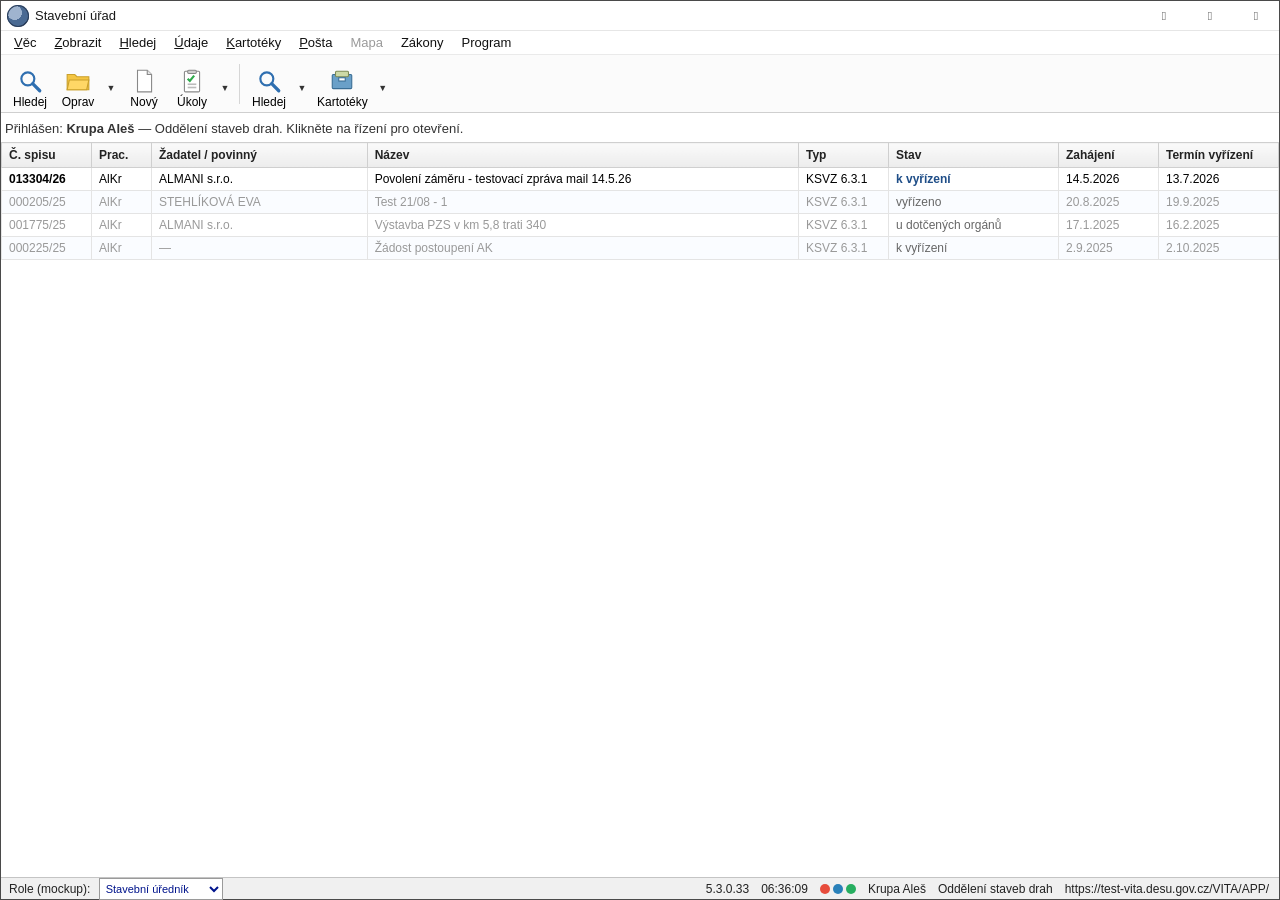
==== index.html @ cd8b21c4 "Add files via upload" ====
<!DOCTYPE html>
<html lang="cs">
<head>
<meta charset="UTF-8">
<meta name="viewport" content="width=device-width, initial-scale=1.0">
<title>Stavební úřad – VITA (mockup)</title>
<link rel="stylesheet" href="assets/css/vita.css">
<style>
  .wl-head { padding:8px 4px 6px; font-size:13px; color:#333; }
  table.grid.wl tbody tr.active { cursor:pointer; }
  table.grid.wl tbody tr.active:hover { background:#eef5fd; }
  table.grid.wl tbody tr.inactive td { color:#999; }
  .wl-stav-k { color:#1f4e88; font-weight:bold; }
  .wl-stav-x { color:#666; }
  .wl-stav-w { color:#8a5a00; }
  .wl-stav-ok { color:#1c7a3a; font-weight:bold; }
</style>
</head>
<body>
<div class="app-window">

  <!-- TITULKOVÝ PRUH -->
  <div class="titlebar">
    <div class="logo"></div>
    <div class="title">Stavební úřad</div>
    <div class="win-controls">
      <button title="Minimalizovat">&#xE921;</button>
      <button title="Maximalizovat">&#xE922;</button>
      <button class="close" title="Zavřít">&#xE8BB;</button>
    </div>
  </div>

  <!-- MENU -->
  <div class="menubar">
    <div class="menu-item"><u>V</u>ěc</div>
    <div class="menu-item"><u>Z</u>obrazit</div>
    <div class="menu-item"><u>H</u>ledej</div>
    <div class="menu-item"><u>Ú</u>daje</div>
    <div class="menu-item"><u>K</u>artotéky</div>
    <div class="menu-item" id="mi-posta"><u>P</u>ošta</div>
    <div class="menu-item disabled">Mapa</div>
    <div class="menu-item">Zákony</div>
    <div class="menu-item">Program</div>
  </div>

  <!-- TOOLBAR (úvodní – kratší sada) -->
  <div class="toolbar">
    <div class="tbtn" onclick="location.href='pages/zahajeni-rizeni.html'" title="Hledej"><svg viewBox="0 0 24 24"><circle cx="10" cy="10" r="6" fill="none" stroke="#2f6fb0" stroke-width="2"/><line x1="14.5" y1="14.5" x2="21" y2="21" stroke="#2f6fb0" stroke-width="3" stroke-linecap="round"/></svg><span class="lbl">Hledej</span></div>
    <div class="tbtn" onclick="location.href='pages/zahajeni-rizeni.html'" title="Otevřít / opravit záznam"><svg viewBox="0 0 24 24"><path d="M2 6 h7 l2 2 h11 v12 H2 Z" fill="#f4c542" stroke="#caa02b"/><path d="M4 11 h18 l-2 9 H2 Z" fill="#ffd766" stroke="#caa02b"/></svg><span class="lbl">Oprav</span></div>
    <div class="tb-drop">&#9660;</div>
    <div class="tbtn" onclick="location.href='pages/zahajeni-rizeni.html'" title="Nový záznam"><svg viewBox="0 0 24 24"><path d="M6 2 h9 l4 4 v16 H6 Z" fill="#fff" stroke="#888"/><path d="M15 2 v4 h4" fill="#e6e6e6" stroke="#888"/></svg><span class="lbl">Nový</span></div>
    <div class="tbtn" title="Úkoly"><svg viewBox="0 0 24 24"><rect x="5" y="3" width="14" height="19" rx="1" fill="#fff" stroke="#888"/><rect x="8" y="2" width="8" height="3" rx="1" fill="#cfcfcf" stroke="#888"/><path d="M8 10 l2 2 4-5" fill="none" stroke="#2faa4c" stroke-width="2"/><line x1="8" y1="15" x2="16" y2="15" stroke="#bbb" stroke-width="1.5"/><line x1="8" y1="18" x2="16" y2="18" stroke="#bbb" stroke-width="1.5"/></svg><span class="lbl">Úkoly</span></div>
    <div class="tb-drop">&#9660;</div>
    <div class="tb-sep"></div>
    <div class="tbtn" title="Hledej"><svg viewBox="0 0 24 24"><circle cx="10" cy="10" r="6" fill="none" stroke="#2f6fb0" stroke-width="2"/><line x1="14.5" y1="14.5" x2="21" y2="21" stroke="#2f6fb0" stroke-width="3" stroke-linecap="round"/></svg><span class="lbl">Hledej</span></div>
    <div class="tb-drop">&#9660;</div>
    <div class="tbtn" title="Kartotéky"><svg viewBox="0 0 24 24"><rect x="3" y="6" width="18" height="13" rx="1" fill="#6aa0c8" stroke="#3a6e95"/><rect x="6" y="3" width="12" height="5" rx="1" fill="#cdd9a6" stroke="#7d8a55"/><rect x="9" y="9" width="6" height="3" fill="#fff" stroke="#3a6e95"/></svg><span class="lbl">Kartotéky</span></div>
    <div class="tb-drop">&#9660;</div>
  </div>

  <!-- OBSAH -->
  <div class="home-area">

    <!-- seznam řízení úředníka -->
    <div id="viewHome">
      <div class="wl-head">Přihlášen: <b>Krupa Aleš</b> — Oddělení staveb drah. Klikněte na řízení pro otevření.</div>
      <table class="grid wl">
        <thead><tr>
          <th style="width:90px">Č. spisu</th>
          <th style="width:60px">Prac.</th>
          <th style="min-width:150px">Žadatel / povinný</th>
          <th style="min-width:300px">Název</th>
          <th style="width:90px">Typ</th>
          <th style="width:170px">Stav</th>
          <th style="width:100px">Zahájení</th>
          <th style="width:120px">Termín vyřízení</th>
        </tr></thead>
        <tbody id="wlBody"></tbody>
      </table>
    </div>

    <!-- Došlá pošta (Pošta → Došlá pošta) -->
    <div id="viewMail" style="display:none">
      <div class="content-tabs">
        <div class="ctab">Došlá pošta</div>
        <div class="ctab-x" title="Zavřít" onclick="closeMail()">&#10005;</div>
      </div>
      <div class="mail-area">
        <div class="mail-grid-wrap">
          <table class="mail">
            <thead>
              <tr>
                <th style="width:34px"></th>
                <th style="width:160px">Č.j.</th>
                <th style="width:52px">SSL</th>
                <th style="width:56px">Prac.</th>
                <th style="width:56px">IDDS</th>
                <th style="width:340px">Odesílatel</th>
                <th style="width:460px">Věc</th>
                <th>Došlo</th>
              </tr>
            </thead>
            <tbody id="mailBody">
              <tr>
                <td class="mail-ico">&#9993;</td>
                <td>DESU/000138/26</td>
                <td><span class="ssl-arrow">&#10153;</span></td>
                <td></td><td></td>
                <td>ISSŘ: ALMANI s.r.o.</td>
                <td>Povolení záměru - testovací zpráva mail 14.5.26</td>
                <td>14.5.2026</td>
              </tr>
              <tr>
                <td class="mail-ico">&#9993;</td>
                <td>DESU/000205/25</td>
                <td><span class="ssl-arrow">&#10153;</span></td>
                <td></td><td></td>
                <td>ISSŘ: STEHLÍKOVÁ EVA</td>
                <td>Test 21/08 - 1</td>
                <td>20.8.2025</td>
              </tr>
              <tr>
                <td class="mail-ico">&#9993;</td>
                <td>DESU/000206/25</td>
                <td><span class="ssl-arrow">&#10153;</span></td>
                <td></td><td></td>
                <td>ISSŘ: STEHLÍKOVÁ EVA</td>
                <td>Test 21/08 - 2</td>
                <td>20.8.2025</td>
              </tr>
              <tr>
                <td class="mail-ico">&#9993;</td>
                <td>DESU/000225/25</td>
                <td><span class="ssl-arrow">&#10153;</span></td>
                <td></td><td></td>
                <td>ISSŘ:</td>
                <td>Žádost postoupení AK</td>
                <td>2.9.2025</td>
              </tr>
              <tr>
                <td class="mail-ico">&#9993;</td>
                <td>DESU/014721/26</td>
                <td><span class="ssl-arrow">&#10153;</span></td>
                <td></td><td></td>
                <td>ISSŘ: ALMANI s.r.o.</td>
                <td>Doplnění podkladů</td>
                <td>9.6.2026</td>
              </tr>
            </tbody>
          </table>
        </div>
      </div>
    </div>

  </div>

  <!-- STATUS BAR -->
  <div class="statusbar">
    <div class="sb-left"><span class="role-switch">Role&nbsp;(mockup):&nbsp;<select onchange="vitaRoleSwitch(this.value)"><option value="uradnik" selected>Stavební úředník</option><option value="koordinator">Koordinátor</option><option value="prispevatel">Přispěvatel (PAK)</option><option value="prispevatel2">Přispěvatel 2 (HYG)</option></select></span></div>
    <div class="sb-right">
      <span>5.3.0.33</span>
      <span id="clock">9:05:40</span>
      <span class="sb-dots">
        <span class="sb-dot" style="background:#e74c3c"></span>
        <span class="sb-dot" style="background:#2980b9"></span>
        <span class="sb-dot" style="background:#27ae60"></span>
      </span>
      <span>Krupa Aleš</span>
      <span>Oddělení staveb drah</span>
      <span>https://test-vita.desu.gov.cz/VITA/APP/</span>
    </div>
  </div>
</div>

<!-- Rozbalovací menu: Pošta -->
<div class="popup-menu" id="postaMenu">
  <div class="mi" onclick="postaAction('Podací deník')">Podací deník</div>
  <div class="mi" onclick="showMail()">Došlá pošta</div>
  <div class="sep"></div>
  <div class="mi" onclick="postaAction('Pošta k parafování')">Pošta k parafování</div>
  <div class="mi" onclick="postaAction('Pošta k podepsání')">Pošta k podepsání</div>
  <div class="mi" onclick="postaAction('Pošta připravená k odeslání')">Pošta připravená k odeslání</div>
  <div class="mi" onclick="postaAction('Pošta odeslaná')">Pošta odeslaná</div>
  <div class="mi" onclick="postaAction('Pošta odeslaná - chyby')">Pošta odeslaná - chyby</div>
  <div class="sep"></div>
  <div class="mi" onclick="postaAction('Doručenky')">Doručenky<span class="sc">Ctrl+D</span></div>
  <div class="mi" onclick="postaAction('Hledat podle ID SSL')">Hledat podle ID SSL</div>
  <div class="sep"></div>
  <div class="mi" onclick="postaAction('Zprávy')">Zprávy</div>
</div>

<!-- Kontextové menu na řádku došlé pošty -->
<div class="popup-menu" id="ctxMenu">
  <div class="mi" onclick="ctxAction('vec')">Věc</div>
  <div class="sep"></div>
  <div class="mi" onclick="ctxAction('Přiřadit k č.j.')">Přiřadit k č.j.</div>
  <div class="mi" onclick="ctxAction('Vyřízeno …')">Vyřízeno …</div>
  <div class="mi" onclick="ctxAction('Vrátit …')">Vrátit …</div>
  <div class="mi" onclick="ctxAction('Vrátit do SSL')">Vrátit do SSL</div>
  <div class="sep"></div>
  <div class="mi" onclick="ctxAction('El. přílohy ze SSL')">El. přílohy ze SSL</div>
  <div class="mi" onclick="ctxAction('Historie')">Historie</div>
  <div class="sep"></div>
  <div class="mi" onclick="ctxAction('Znovu načíst')">Znovu načíst</div>
</div>

<!-- Modal: Přiřadit k č.j. -->
<div class="overlay" id="cjModal">
  <div class="modal mini" style="width:430px">
    <div class="m-title">Přiřadit k č.j.<div class="m-x" onclick="closeCjModal()" title="Storno">&#10005;</div></div>
    <div class="m-body">
      <div class="sub" id="cjVec" style="margin-bottom:8px"></div>
      <label style="display:block;margin-bottom:4px">Číslo jednací spisu, do něhož se vloží</label>
      <input type="text" id="cjInput" placeholder="např. DESU/013304/26" style="width:100%">
      <div class="sub" style="margin-top:6px">Pro simulaci stačí zadat libovolnou hodnotu a potvrdit OK.</div>
    </div>
    <div class="m-foot"><button class="btn" onclick="cjOk()"><u>O</u>K</button><button class="btn" onclick="closeCjModal()">Storno</button></div>
  </div>
</div>

<div class="toast" id="toast"></div>
<script src="assets/js/vita.js"></script>
<script>
const postaMenu = document.getElementById('postaMenu');
const ctxMenu   = document.getElementById('ctxMenu');
const postaItem = document.getElementById('mi-posta');

function closeMenus(){
  postaMenu.classList.remove('show');
  ctxMenu.classList.remove('show');
  postaItem.classList.remove('open');
}

// --- menu Pošta ---
postaItem.addEventListener('click', e=>{
  e.stopPropagation();
  const open = postaMenu.classList.contains('show');
  closeMenus();
  if(!open){
    const r = postaItem.getBoundingClientRect();
    postaMenu.style.left = r.left + 'px';
    postaMenu.style.top  = r.bottom + 'px';
    postaMenu.classList.add('show');
    postaItem.classList.add('open');
  }
});
function postaAction(name){ closeMenus(); toast('„'+name+'" – v mockupu zatím nepodporováno.'); }

// --- přepínání pohledů ---
function showMail(){ closeMenus(); document.getElementById('viewHome').style.display='none'; document.getElementById('viewMail').style.display='flex'; }
function closeMail(){ document.getElementById('viewMail').style.display='none'; document.getElementById('viewHome').style.display='block'; }

// --- výběr + kontextové menu na řádcích ---
let ctxRow = null;
function selectRow(tr){ document.querySelectorAll('#mailBody tr').forEach(r=>r.classList.remove('sel')); tr.classList.add('sel'); }
document.querySelectorAll('#mailBody tr').forEach(tr=>{
  tr.addEventListener('click', ()=> selectRow(tr));
  tr.addEventListener('contextmenu', e=>{
    e.preventDefault();
    selectRow(tr); ctxRow = tr;
    closeMenus();
    ctxMenu.style.left = Math.min(e.clientX, window.innerWidth - 250) + 'px';
    ctxMenu.style.top  = Math.min(e.clientY, window.innerHeight - 300) + 'px';
    ctxMenu.classList.add('show');
  });
});
function ctxAction(name){
  closeMenus();
  if(name === 'vec'){
    let url = 'pages/zahajeni-rizeni.html';
    if(ctxRow){
      const c = ctxRow.cells;
      const p = new URLSearchParams({ cj:c[1].textContent.trim(), od:c[5].textContent.trim(), vec:c[6].textContent.trim() });
      url += '?' + p.toString();
    }
    location.href = url; return;
  }
  if(name === 'Přiřadit k č.j.'){ openCjModal(); return; }
  toast('„'+name+'" – v mockupu zatím nepodporováno.');
}
function kvLoad(){ try{ var s=localStorage.getItem('vita_kv_state'); return s?JSON.parse(s):{}; }catch(e){ return {}; } }
function kvSave(o){ try{ localStorage.setItem('vita_kv_state', JSON.stringify(o)); }catch(e){} }
function openCjModal(){
  var inp=document.getElementById('cjInput'); inp.value='';
  var vec=document.getElementById('cjVec');
  vec.textContent = ctxRow ? ('Položka: '+ctxRow.cells[6].textContent.trim()+' — '+ctxRow.cells[5].textContent.trim()) : '';
  document.getElementById('cjModal').classList.add('show');
  setTimeout(function(){ inp.focus(); }, 30);
}
function closeCjModal(){ document.getElementById('cjModal').classList.remove('show'); }
function cjOk(){
  var cj=document.getElementById('cjInput').value.trim();
  if(!cj){ toast('Zadejte číslo jednací.'); return; }
  var dt='9.6.2026';
  var st=kvLoad();
  st.doplneniCj=cj;
  st.sslDoplneni=[
    {f:'Doplnění podkladů – průvodní dopis.pdf', cj:cj, dt:dt},
    {f:'Plná moc zástupce.pdf', cj:cj, dt:dt},
    {f:'Doplněná dokumentace záměru (DSŘ).pdf', cj:cj, dt:dt}
  ];
  kvSave(st);
  closeCjModal();
  toast('Doplnění podkladů přiřazeno k č.j. '+cj+'. Dokumenty jsou nyní v SSL — vložíte je v podkladech spisu přes „Přílohy ze SSL".');
}

// --- seznam řízení úředníka ---
function kvFaze(){ try{ var s=localStorage.getItem('vita_kv_state'); if(s){ return (JSON.parse(s).faze)||'zalozeno'; } }catch(e){} return 'zalozeno'; }
function kvPrerus(){ try{ var s=localStorage.getItem('vita_kv_state'); if(s){ return !!JSON.parse(s).prerus; } }catch(e){} return false; }
function kvZahajeni(){ try{ var s=localStorage.getItem('vita_kv_state'); if(s){ return JSON.parse(s).zahajeniZpusob||''; } }catch(e){} return ''; }
function kvVydano(){ try{ var s=localStorage.getItem('vita_kv_state'); if(s){ return JSON.parse(s).kvVydano||null; } }catch(e){} return null; }
function uStav(){
  if(kvPrerus()) return ['výzva','wl-stav-w'];
  if(kvVydano()) return ['koord. vyjádření vydáno – k rozhodnutí','wl-stav-ok'];
  var z=kvZahajeni(); if(z) return [z,'wl-stav-k'];
  var f=kvFaze();
  if(f==='predano')   return ['předáno koordinátorovi','wl-stav-w'];
  if(f==='prideleno' || f==='kontrola') return ['u dotčených orgánů','wl-stav-w'];
  if(f==='vyjadreni') return ['vyjádření DO – ke zpracování','wl-stav-k'];
  return ['k vyřízení','wl-stav-k'];
}
var URZ=[
  {aktiv:true,  sp:'013304/26', zad:'ALMANI s.r.o.',   nazev:'Povolení záměru - testovací zpráva mail 14.5.26', typ:'KSVZ 6.3.1', zah:'14.5.2026', termin:'13.7.2026'},
  {aktiv:false, sp:'000205/25',  zad:'STEHLÍKOVÁ EVA',  nazev:'Test 21/08 - 1',                                  typ:'KSVZ 6.3.1', stav:'vyřízeno',            zah:'20.8.2025', termin:'19.9.2025'},
  {aktiv:false, sp:'001775/25',  zad:'ALMANI s.r.o.',   nazev:'Výstavba PZS v km 5,8 trati 340',                 typ:'KSVZ 6.3.1', stav:'u dotčených orgánů',  zah:'17.1.2025', termin:'16.2.2025'},
  {aktiv:false, sp:'000225/25',  zad:'—',               nazev:'Žádost postoupení AK',                            typ:'KSVZ 6.3.1', stav:'k vyřízení',          zah:'2.9.2025',  termin:'2.10.2025'}
];
function renderUrz(){
  var tb=document.getElementById('wlBody'); if(!tb) return; tb.innerHTML='';
  URZ.forEach(function(r){
    var tr=document.createElement('tr');
    if(r.aktiv){
      var s=uStav(); tr.className='active';
      tr.onclick=function(){ location.href='pages/zahajeni-rizeni.html?role=uradnik&cj=DESU/'+r.sp+'&vec='+encodeURIComponent(r.nazev); };
      tr.innerHTML='<td><b>'+r.sp+'</b></td><td>AlKr</td><td>'+r.zad+'</td><td>'+r.nazev+'</td><td>'+r.typ+'</td><td><span class="'+s[1]+'">'+s[0]+'</span></td><td>'+r.zah+'</td><td>'+r.termin+'</td>';
    } else {
      tr.className='inactive';
      tr.innerHTML='<td>'+r.sp+'</td><td>AlKr</td><td>'+r.zad+'</td><td>'+r.nazev+'</td><td>'+r.typ+'</td><td><span class="wl-stav-x">'+r.stav+'</span></td><td>'+r.zah+'</td><td>'+r.termin+'</td>';
    }
    tb.appendChild(tr);
  });
}
renderUrz();

// zavření menu klikem mimo / klávesou Esc
document.addEventListener('click', closeMenus);
document.addEventListener('keydown', e=>{ if(e.key==='Escape') closeMenus(); });
</script>

</body>
</html>
---- assets/css/vita.css ----
/* ====== Základní reset a klasický Win32 / VCL vzhled ====== */
  * { box-sizing: border-box; }
  html, body {
    margin: 0; padding: 0;
    height: 100%;
    font-family: "Segoe UI", Tahoma, "MS Sans Serif", sans-serif;
    font-size: 13px;
    color: #000;
    background: #c8c8c8;
    -webkit-font-smoothing: antialiased;
  }

  /* Okno aplikace */
  .app-window {
    display: flex;
    flex-direction: column;
    height: 100vh;
    background: #ffffff;
    border: 1px solid #4a4a4a;
  }

  /* ---- Titulkový pruh (Windows 10 styl: světlý) ---- */
  .titlebar {
    display: flex;
    align-items: center;
    height: 30px;
    background: #ffffff;
    border-bottom: 1px solid #e6e6e6;
    flex: 0 0 auto;
    user-select: none;
  }
  .titlebar .logo {
    width: 22px; height: 22px; margin: 0 6px 0 6px;
    border-radius: 50%;
    background:
      radial-gradient(circle at 35% 35%, #9fb4cf 0 35%, #4a6a93 36% 70%, #2b3f5c 71% 100%);
    box-shadow: inset 0 0 0 1px #2b3f5c;
    cursor: pointer;
  }
  .titlebar .title { font-size: 13px; color: #1a1a1a; }
  .titlebar .win-controls { margin-left: auto; display: flex; }
  .titlebar .win-controls button {
    width: 46px; height: 30px; border: 0; background: transparent;
    font-family: "Segoe MDL2 Assets", "Segoe UI Symbol", sans-serif;
    font-size: 12px; color: #444; cursor: default;
  }
  .titlebar .win-controls button:hover { background: #e5e5e5; }
  .titlebar .win-controls button.close:hover { background: #e81123; color: #fff; }

  /* ---- Menu ---- */
  .menubar {
    display: flex;
    height: 24px;
    background: #ffffff;
    border-bottom: 1px solid #eaeaea;
    flex: 0 0 auto;
    padding-left: 4px;
    user-select: none;
  }
  .menubar .menu-item {
    padding: 3px 9px;
    font-size: 13px;
    color: #111;
    cursor: default;
    line-height: 18px;
  }
  .menubar .menu-item:hover { background: #cde2f7; outline: 1px solid #7da2ce; }
  .menubar .menu-item.disabled { color: #9a9a9a; }
  .menubar .menu-item.disabled:hover { background: transparent; outline: none; }

  /* ---- Toolbar (ikony s popiskem) ---- */
  .toolbar {
    display: flex;
    align-items: flex-end;
    gap: 2px;
    height: 58px;
    background: #fbfbfb;
    border-bottom: 1px solid #cfcfcf;
    padding: 3px 6px 2px 6px;
    flex: 0 0 auto;
    user-select: none;
  }
  .tbtn {
    display: flex; flex-direction: column; align-items: center; justify-content: flex-end;
    min-width: 46px; height: 52px; padding: 2px 4px 1px;
    border: 1px solid transparent;
    background: transparent; cursor: default;
    font-size: 12px; color: #000;
  }
  .tbtn:hover { border-color: #7da2ce; background: #e9f2fb; }
  .tbtn.active { border-color: #b5b5b5; background: #e3e3e3; box-shadow: inset 0 0 0 1px #fff; }
  .tbtn svg { width: 26px; height: 26px; margin-bottom: 2px; }
  .tbtn .lbl { line-height: 12px; }
  .tb-drop {
    width: 16px; height: 52px; align-self: flex-end;
    display: flex; align-items: flex-end; justify-content: center; padding-bottom: 16px;
    border: 1px solid transparent; cursor: default; color: #333; font-size: 9px;
  }
  .tb-drop:hover { border-color: #7da2ce; background: #e9f2fb; }
  .tb-sep { width: 1px; align-self: center; height: 40px; background: #d6d6d6; margin: 0 4px; }

  /* ---- Záložka / drobečková navigace ---- */
  .tabstrip {
    display: flex; align-items: stretch;
    height: 24px; background: #ffffff; flex: 0 0 auto;
    border-bottom: 1px solid #c9c9c9;
    padding-left: 4px; user-select: none;
  }
  .tabstrip .crumb {
    display: flex; align-items: center; padding: 0 10px; font-size: 13px; color: #222;
  }
  .tabstrip .tab {
    display: flex; align-items: center; padding: 0 14px; font-size: 13px;
    background: #eef1f4; border: 1px solid #c9c9c9; border-bottom: 0;
    margin-top: 2px;
  }
  .tabstrip .tab.active { background: #ffffff; }

  /* ---- Panel řízení ---- */
  .panel-head {
    display: flex; align-items: center;
    height: 22px; background: #ffffff; border-bottom: 1px solid #d0d0d0;
    padding: 0 6px; flex: 0 0 auto; user-select: none;
  }
  .panel-head .ph-title { font-size: 13px; color: #111; }
  .panel-head .ph-close {
    margin-left: auto; width: 18px; height: 18px; display: flex; align-items: center; justify-content: center;
    color: #c0392b; cursor: default; font-weight: bold;
  }
  .panel-head .ph-close:hover { background: #f3d6d3; }

  /* ---- Obsah formuláře ---- */
  .form-area {
    flex: 1 1 auto;
    overflow: auto;
    background: #ffffff;
    padding: 14px 18px 18px 14px;
  }

  /* horní řádek spis. zn. */
  .row { display: flex; align-items: center; gap: 6px; margin-bottom: 8px; }
  .lbl-plain { color: #000; }
  .lbl-right { margin-left: auto; }

  input[type=text], select {
    font-family: inherit; font-size: 13px; color: #00148c;
    background: #ffffff; border: 1px solid #7f9db9;
    height: 22px; padding: 0 4px;
  }
  input[type=text]:focus, select:focus { outline: 1px solid #2f6fb0; }
  input.readonly { background: #eef0f2; color: #333; }

  /* tlačítka VCL */
  .btn {
    font-family: inherit; font-size: 13px; color: #000;
    background: linear-gradient(#fdfdfd, #e7e7e7);
    border: 1px solid #8a8a8a; border-radius: 2px;
    min-height: 22px; padding: 1px 10px; cursor: default;
  }
  .btn:hover { background: linear-gradient(#ffffff, #e0ecf8); border-color: #5a87c0; }
  .btn:active { background: #dfe7ef; }
  .btn.sm { min-height: 20px; padding: 0 7px; font-size: 12px; }
  .btn.icon { min-width: 26px; padding: 1px 4px; }
  /* příkazové tlačítko ve stylu předlohy (DSŘ – Zobrazit BPP) */
  .btn-cmd {
    font-family: inherit; font-size: 13px; color: #000;
    background: #e9e9e9; border: 1px solid #adadad; border-radius: 2px;
    padding: 7px 20px; cursor: pointer; line-height: 1;
  }
  .btn-cmd:hover { background: #e5f0fb; border-color: #5a87c0; }
  .btn-cmd:active { background: #d8e6f5; }

  .fld-label-btn {
    width: 132px; text-align: center;
    background: linear-gradient(#fafafa, #e6e6e6);
    border: 1px solid #9a9a9a; border-radius: 2px;
    min-height: 24px; cursor: default; font-size: 13px; color: #000;
    display: flex; align-items: center; justify-content: center; padding: 0 6px;
  }
  .fld-label-btn:hover { background: linear-gradient(#ffffff, #e0ecf8); border-color: #5a87c0; }
  .fld-label-btn u { text-underline-offset: 1px; }

  .fee { font-weight: bold; color: #111; }

  /* tabulka řádků (stavba, zástupci, …) */
  .field-rows { margin-top: 10px; }
  .field-row {
    display: flex; align-items: stretch; gap: 8px; margin-bottom: 7px;
  }
  .field-row .val {
    flex: 1 1 auto; min-height: 24px;
    border: 1px solid #7f9db9; background: #ffffff;
    padding: 2px 6px; display: flex; align-items: center;
    font-size: 13px; color: #00148c; font-weight: bold;
  }
  .field-row .val.empty { color: #777; font-weight: normal; }
  .field-row .val.placeholder { color: #9a9a9a; font-weight: normal; font-style: italic; }

  /* zvýraznění nově integrovaného DO řádku */
  .field-row.do-row .fld-label-btn {
    background: linear-gradient(#eaf4ff, #cfe6fb);
    border-color: #3b7fc4; color: #0b3d6b; font-weight: bold;
  }
  .field-row.do-row .val { border-color: #3b7fc4; cursor: pointer; }
  .field-row.do-row .val:hover { background: #f3f9ff; }

  .do-summary-chips { display: flex; flex-wrap: wrap; gap: 5px; align-items: center; }
  .chip {
    font-size: 11px; font-weight: normal; padding: 1px 7px; border-radius: 9px;
    border: 1px solid; line-height: 15px;
  }
  .chip.req   { background: #fff4e0; border-color: #e0a83c; color: #8a5a00; }
  .chip.ok    { background: #e3f6e3; border-color: #4caa4c; color: #1f6b1f; }
  .chip.cond  { background: #e4eefb; border-color: #4a82c4; color: #1f4e88; }
  .chip.no    { background: #fbe3e3; border-color: #c44a4a; color: #8a1f1f; }
  .chip.none  { background: #f0f0f0; border-color: #aaa; color: #555; }

  /* Termíny */
  h3.section { font-size: 13px; font-weight: bold; margin: 18px 0 8px; }
  .term-row { display: flex; align-items: center; gap: 10px; margin-bottom: 8px; }
  .term-row label { width: 150px; }
  .signature { margin-top: 22px; color: #222; }

  /* ---- Status bar ---- */
  .statusbar {
    display: flex; align-items: center; height: 22px;
    background: #f0f0f0; border-top: 1px solid #c4c4c4;
    font-size: 12px; color: #222; flex: 0 0 auto; user-select: none;
  }
  .statusbar .sb-left { padding: 0 8px; }
  .statusbar .sb-right { margin-left: auto; display: flex; align-items: center; gap: 12px; padding: 0 10px; }
  .statusbar .sb-dots { display: flex; gap: 3px; }
  .statusbar .sb-dot { width: 10px; height: 10px; border-radius: 50%; }

  /* ====== MODÁLNÍ OKNO ====== */
  .overlay {
    position: fixed; inset: 0; background: rgba(0,0,0,.18);
    display: none; align-items: center; justify-content: center; z-index: 50;
  }
  .overlay.show { display: flex; }
  .modal {
    width: 1080px; max-width: 96vw; max-height: 92vh;
    background: #ffffff; border: 1px solid #4a4a4a;
    box-shadow: 0 6px 26px rgba(0,0,0,.35);
    display: flex; flex-direction: column;
  }
  .modal .m-title {
    display: flex; align-items: center; height: 28px;
    background: linear-gradient(#3a6ea5, #2c5380); color: #fff;
    padding: 0 8px; font-size: 13px; user-select: none;
  }
  .modal .m-title .m-x {
    margin-left: auto; width: 22px; height: 20px; display: flex; align-items: center; justify-content: center;
    cursor: default; border-radius: 2px;
  }
  .modal .m-title .m-x:hover { background: #e81123; }
  .modal .m-toolbar {
    display: flex; align-items: center; gap: 6px; padding: 6px 8px;
    border-bottom: 1px solid #d3d3d3; background: #f6f6f6; flex-wrap: wrap;
  }
  .modal .m-body { padding: 0; overflow: auto; flex: 1 1 auto; background:#fff; }
  .modal .m-foot {
    display: flex; align-items: center; gap: 8px; padding: 8px 10px;
    border-top: 1px solid #d3d3d3; background: #f6f6f6;
  }
  .modal .m-foot .legend { display:flex; gap:8px; align-items:center; font-size:11px; color:#444; flex-wrap:wrap; }
  .modal .m-foot .right { margin-left: auto; display: flex; gap: 8px; }

  /* tabulka DO */
  table.grid { width: 100%; border-collapse: collapse; font-size: 12px; }
  table.grid thead th {
    position: sticky; top: 0;
    background: linear-gradient(#fafafa, #ececec);
    border: 1px solid #cfcfcf; border-left: 0;
    padding: 5px 7px; text-align: left; font-weight: bold; color: #222; white-space: nowrap;
  }
  table.grid thead th:first-child { border-left: 1px solid #cfcfcf; }
  table.grid tbody td {
    border: 1px solid #e4e4e4; border-left: 0; padding: 4px 7px; vertical-align: top;
  }
  table.grid tbody td:first-child { border-left: 1px solid #e4e4e4; }
  table.grid tbody tr:nth-child(even) { background: #fafcff; }
  table.grid tbody tr.sel { background: #cde2f7 !important; outline: 1px solid #7da2ce; }
  table.grid tbody tr:hover { background: #eef5fd; }
  table.grid .sub { color: #777; font-size: 11px; }
  .status-badge {
    display: inline-block; font-size: 11px; padding: 1px 8px; border-radius: 9px; border: 1px solid; white-space: nowrap;
  }
  .s-none { background: #f0f0f0; border-color: #aaa; color: #555; }
  .s-sent { background: #fff4e0; border-color: #e0a83c; color: #8a5a00; }
  .s-fiction { background: #f1e7fb; border-color: #9a6fc4; color: #5a2f88; }
  .s-ok   { background: #e3f6e3; border-color: #4caa4c; color: #1f6b1f; }
  .s-cond { background: #e4eefb; border-color: #4a82c4; color: #1f4e88; }
  .s-no   { background: #fbe3e3; border-color: #c44a4a; color: #8a1f1f; }
  .deadline-warn { color: #b8860b; font-weight: bold; }
  .deadline-over { color: #c0392b; font-weight: bold; }

  .doc-link { color: #00148c; text-decoration: underline; cursor: default; }
  .doc-link:hover { color: #0b3d8c; }

  .checkbox { width: 14px; height: 14px; }

  /* malý dialog */
  .mini { width: 760px; }
  .mini .m-body { padding: 12px 14px; }
  .form-grid { display: grid; grid-template-columns: 160px 1fr; gap: 8px 12px; align-items: center; }
  .form-grid label { color: #222; }
  .form-grid input, .form-grid select, .form-grid textarea { width: 100%; }
  .form-grid textarea { font-family: inherit; font-size: 13px; border: 1px solid #7f9db9; min-height: 54px; padding: 4px; color: #00148c; }
  .hint { font-size: 11px; color: #666; margin: 6px 0 0; }
  .suggest-box { border: 1px solid #d7d7d7; max-height: 320px; overflow: auto; }
  .suggest-box .grp { background:#eef2f6; font-weight:bold; padding:4px 8px; font-size:12px; border-top:1px solid #dcdcdc; position:sticky; top:0;}
  .suggest-row { display: flex; align-items: flex-start; gap: 8px; padding: 5px 8px; border-bottom: 1px solid #f0f0f0; }
  .suggest-row:hover { background: #eef5fd; }
  .suggest-row .meta { font-size: 11px; color: #777; }
  .badge-jes { font-size:10px; background:#e3f6e3; border:1px solid #4caa4c; color:#1f6b1f; border-radius:8px; padding:0 6px; margin-left:6px;}
  .badge-zs  { font-size:10px; background:#fff4e0; border:1px solid #e0a83c; color:#8a5a00; border-radius:8px; padding:0 6px; margin-left:6px;}

  .toast {
    position: fixed; bottom: 34px; left: 50%; transform: translateX(-50%);
    background: #323232; color: #fff; padding: 8px 16px; border-radius: 4px; font-size: 12px;
    z-index: 99; opacity: 0; transition: opacity .2s; pointer-events: none;
  }
  .toast.show { opacity: .95; }

  /* ====== STAVBA modál – horizontální záložky ====== */
  .modal.stavba { width: 1180px; height: 664px; }
  .modal.stavba .m-body { display: flex; flex-direction: column; background:#ececec; padding:0; }
  .stavba-row .val { cursor: pointer; }
  .stavba-row .val:hover { background:#f3f9ff; }

  .htabs { display:flex; align-items:flex-end; background:#ececec; padding:6px 8px 0; border-bottom:1px solid #b9b9b9; }
  .htab { padding:4px 12px 4px; font-size:13px; border:1px solid #b9b9b9; border-bottom:0; background:#e0e0e0; margin-right:2px; position:relative; top:1px; cursor:default; }
  .htab:hover { background:#eaeaea; }
  .htab.active { background:#ececec; border-bottom:1px solid #ececec; padding-bottom:5px; }

  .stavba-wrap { flex:1 1 auto; display:flex; min-height:0; background:#ececec; }
  .spine { width:26px; background:#1f6fc9; display:flex; align-items:center; justify-content:center; }
  .spine span { writing-mode: vertical-rl; transform: rotate(180deg); color:#fff; font-size:13px; letter-spacing:.5px; }
  .stavba-panes { flex:1 1 auto; padding:16px 20px; overflow:auto; min-width:0; }
  .pane { height:100%; }

  /* combo boxy (klasické Win) */
  .combo { display:inline-flex; align-items:stretch; height:23px; border:1px solid #7f9db9; background:#fff; vertical-align:middle; }
  .combo input { border:0; outline:0; height:21px; padding:0 5px; font-size:13px; color:#000; background:transparent; min-width:0; width:100%; }
  .combo .cbtn { width:17px; display:flex; align-items:center; justify-content:center; background:linear-gradient(#f4f4f4,#d8d8d8); border-left:1px solid #9fb0c2; font-size:8px; color:#333; flex:0 0 auto; }
  .combo.wide { width:236px; } .combo.xwide { width:300px; }
  .hl { background:#2a6fc9; color:#fff; padding:0 2px; }

  /* místo stavby */
  .misto-grid { display:flex; gap:30px; height:100%; }
  .misto-left { width:430px; flex:0 0 auto; }
  .mrow { display:flex; align-items:center; gap:8px; margin-bottom:9px; }
  .mrow > label { width:42px; color:#000; }
  .mrow .num { width:54px; height:23px; border:1px solid #7f9db9; background:#fff; }
  .mrow .num2 { width:38px; height:23px; border:1px solid #7f9db9; background:#fff; }
  .lbl-cp { color:#000; }
  .misto-right { flex:1 1 auto; display:flex; flex-direction:column; min-width:0; }
  .subtabs { display:flex; }
  .subtab { padding:2px 14px; font-size:13px; border:1px solid #b9b9b9; border-bottom:0; background:#e0e0e0; margin-right:2px; cursor:default; }
  .subtab.active { background:#fff; }
  .parcel-grid { border:1px solid #9fb0c2; background:#fff; flex:1 1 auto; display:flex; flex-direction:column; min-height:230px; }
  .parcel-grid table.grid { flex:0 0 auto; }
  .parcel-grid table.grid thead th { background:linear-gradient(#fafafa,#e9e9e9); }
  .parcel-empty { padding:14px; color:#444; flex:1 1 auto; }
  .parcel-add { display:flex; gap:4px; padding:6px; border-top:1px solid #d6d6d6; background:#f6f6f6; }
  .parcel-add .num { height:21px; border:1px solid #7f9db9; background:#fff; }

  /* rich text editor (Název / Popis) */
  .rt-toolbar { display:flex; align-items:center; gap:2px; background:#f3f3f3; border:1px solid #cfcfcf; padding:3px 6px; }
  .rt-toolbar .rb { min-width:21px; height:20px; display:flex; align-items:center; justify-content:center; border:1px solid transparent; cursor:default; font-size:13px; }
  .rt-toolbar .rb:hover { border-color:#7da2ce; background:#e9f2fb; }
  .rt-toolbar .rsep { width:1px; height:18px; background:#cfcfcf; margin:0 5px; }
  .rt-area { background:#fff; border:1px solid #9fb0c2; border-top:0; min-height:380px; padding:8px 10px; font-size:16px; outline:none; }

  /* DSŘ */
  .dsr-grid { display:grid; grid-template-columns:120px 240px auto; gap:14px 16px; align-items:center; }
  .dsr-grid > label { color:#000; }
  .dsr-grid input { height:23px; border:1px solid #7f9db9; background:#e7eaf0; color:#000; padding:0 5px; font-size:13px; }

  /* vodoprávní evidence (předběžný návrh) */
  .vodo-note { background:#fff8e1; border:1px solid #e6cf8a; padding:7px 10px; font-size:12px; color:#6b5a1f; margin-bottom:14px; }
  .vodo-grid { display:grid; grid-template-columns:200px 300px; gap:10px 16px; align-items:center; }
  .vodo-grid label { color:#000; }
  .vodo-grid input, .vodo-grid select { height:23px; border:1px solid #7f9db9; background:#fff; padding:0 5px; font-size:13px; }

  /* ====== Úvodní obrazovka (seznam zpráv / pracovní seznam) ====== */
  .home-area { flex:1 1 auto; background:#ffffff; display:flex; flex-direction:column; min-height:0; }
  #viewHome { flex:1 1 auto; overflow:auto; }
  #viewMail { flex:1 1 auto; display:flex; flex-direction:column; min-height:0; }
  .home-list { margin:84px 18px 0 16px; }
  .hl-head { display:flex; height:22px; }
  .hl-col { border:1px solid #c9c9c9; border-left:0; padding:2px 7px; font-size:13px;
            background:#f1f1f1; display:flex; align-items:center; color:#111; }
  .hl-col:first-child { border-left:1px solid #c9c9c9; }
  .col-spis   { width:150px; }
  .col-zprava { width:920px; }
  .col-rest   { flex:1 1 auto; }
  .hl-body { border:1px solid #c9c9c9; border-top:0; background:#ededed;
             min-height:240px; padding:14px; font-size:13px; color:#222; }

  /* ====== Rozbalovací a kontextové menu ====== */
  .popup-menu { position:fixed; z-index:200; min-width:236px; background:#fff;
    border:1px solid #b9b9b9; box-shadow:0 5px 16px rgba(0,0,0,.22); padding:5px 0;
    font-size:14px; display:none; }
  .popup-menu.show { display:block; }
  .popup-menu .mi { display:flex; align-items:center; padding:5px 18px; color:#111;
    cursor:default; white-space:nowrap; }
  .popup-menu .mi:hover { background:#cde2f7; }
  .popup-menu .mi .sc { margin-left:24px; color:#888; font-size:12px; }
  .popup-menu .sep { height:1px; background:#e2e2e2; margin:5px 12px; }
  .menubar .menu-item.open { background:#cde2f7; outline:1px solid #7da2ce; }

  /* ====== Záložka obsahu + grid došlé pošty ====== */
  .content-tabs { display:flex; align-items:center; height:24px; background:#fff;
    border-bottom:1px solid #c9c9c9; padding-left:4px; flex:0 0 auto; }
  .content-tabs .ctab { padding:2px 16px; font-size:13px; border:1px solid #c9c9c9;
    border-bottom:0; background:#fff; margin-top:2px; }
  .content-tabs .ctab-x { margin-left:auto; width:22px; height:20px; display:flex;
    align-items:center; justify-content:center; color:#c0392b; cursor:pointer; }
  .content-tabs .ctab-x:hover { background:#f3d6d3; }

  .mail-area { flex:1 1 auto; display:flex; flex-direction:column; min-height:0; background:#fff; }
  .mail-grid-wrap { flex:1 1 auto; overflow:auto; }
  table.mail { width:100%; border-collapse:collapse; font-size:13px; }
  table.mail thead th { position:sticky; top:0; background:#f1f1f1; border:1px solid #c9c9c9;
    border-left:0; padding:3px 8px; text-align:left; font-weight:normal; color:#111; white-space:nowrap; }
  table.mail thead th:first-child { border-left:1px solid #c9c9c9; }
  table.mail tbody td { border-bottom:1px solid #ededed; padding:3px 8px; white-space:nowrap; color:#111; }
  table.mail tbody tr:hover { background:#eef5fd; }
  table.mail tbody tr.sel { background:#1e6fd0; }
  table.mail tbody tr.sel td { color:#fff; border-bottom-color:#1e6fd0; }
  .ssl-arrow { color:#2faa4c; font-weight:bold; }
  table.mail tbody tr.sel .ssl-arrow { color:#cfeccf; }
  .mail-ico { color:#8a8a8a; }

  /* ====== Seznam typů řízení – rozbalovací box pod polem „typ" (otevře „…") ====== */
  .type-tree { position:fixed; z-index:120; display:none; background:#fff;
    border:1px solid #9a9a9a; box-shadow:0 6px 18px rgba(0,0,0,.20);
    padding:5px 8px; font-size:15px; min-width:300px; max-height:60vh; overflow:auto; }
  .type-tree.show { display:block; }
  .trow { padding:1px 8px; white-space:nowrap; line-height:1.45; color:#111; }
  .trow.leaf { cursor:pointer; }
  .trow.leaf:hover { background:#e9f2fb; }
  .trow.muted { color:#9a9a9a; }

  /* ====== Přepínač role (mockup) ve stavovém řádku ====== */
  .role-switch { display:inline-flex; align-items:center; gap:5px; }
  .role-switch select { font-family: inherit; font-size: 11px; padding: 0 2px; border: 1px solid #9a9a9a; background: #fff; }

  /* ====== Koordinované vyjádření – workspace ====== */
  .modal.kv { width: 1120px; }
  .kv-rolebar { display:flex; align-items:center; gap:6px; padding:6px 12px; background:#eef3f9; border-bottom:1px solid #d3d3d3; font-size:12px; color:#244; }
  .kv-rolebar .kv-role-pill { background:#3a6ea5; color:#fff; border-radius:10px; padding:1px 9px; font-weight:bold; }
  .kv-pane { padding:12px 14px; }
  .kv-h-title { font-size:14px; font-weight:bold; color:#1f4e88; margin-bottom:10px; }
  .kv-grid2 { display:grid; grid-template-columns:1fr 1fr; gap:18px; }
  .kv-field { margin-bottom:12px; }
  .kv-field > label { display:block; font-weight:bold; font-size:12px; color:#333; margin-bottom:4px; }
  .kv-hint { font-size:11px; color:#888; margin-top:3px; }
  .kv-field select { font-family:inherit; font-size:13px; padding:2px 4px; border:1px solid #9a9a9a; min-width:230px; }
  .kv-podklady { display:flex; flex-direction:column; gap:3px; font-size:12px; }
  .kv-podklady label { display:flex; align-items:center; gap:6px; font-weight:normal; }
  .kv-lhuty { display:flex; flex-direction:column; gap:6px; }
  .kv-lhuta { display:flex; gap:10px; align-items:center; font-size:12px; background:#fafcff; border:1px solid #e0e6ee; padding:5px 8px; }
  .kv-l-name { min-width:280px; color:#444; }
  .kv-confirm { display:flex; align-items:center; gap:6px; font-size:12px; font-weight:normal; margin-top:8px; }
  .kv-banner { font-size:12px; background:#eef6ee; border:1px solid #bfe0bf; color:#225522; padding:6px 10px; margin:0 0 8px; }
  .kv-banner.prerus { background:#fdeee0; border-color:#e7c08a; color:#8a5a00; }
  .kv-alert { font-size:12px; background:#fbe9e7; border:1px solid #e0a59a; color:#8a2f1f; padding:7px 10px; margin:0 0 8px; display:flex; align-items:center; gap:10px; flex-wrap:wrap; }
  .kv-alert .btn { margin-left:auto; }
  .kv-note { font-size:12px; color:#666; background:#f7f7f4; border:1px dashed #c9c9c0; padding:7px 10px; margin:8px 0 0; }
  .s-paraf { background:#e9eefb; border-color:#6f86c4; color:#33408a; }
  .kv-res-ok { color:#1f6b1f; font-weight:bold; }
  .kv-res-cond { color:#1f4e88; font-weight:bold; }
  .kv-res-no { color:#8a1f1f; font-weight:bold; }
  .kv-res-na { color:#888; font-style:italic; }
  .kv-pod-ok { color:#1f6b1f; font-weight:bold; }
  .kv-pod-no { color:#b21f1f; font-weight:bold; }
  .kv-pod-wait { color:#999; }
  .kv-ext { color:#6a3da0; }

  /* ====== Rozbalovací panely s modrou patkou (záměr / podklady / DO / přispěvatelé) ====== */
  .vpanel { margin-bottom: 8px; }
  .vp-bar { display:flex; align-items:stretch; gap:8px; min-height:24px; cursor:default; }
  .vp-bar-lbl { width:132px; flex:0 0 132px; text-align:center; justify-content:center; background:linear-gradient(#fafafa,#e6e6e6); border:1px solid #9a9a9a; border-radius:2px; color:#000; font-weight:normal; font-size:13px; display:flex; align-items:center; padding:0 6px; }
  .vp-bar:hover .vp-bar-lbl { background:linear-gradient(#ffffff,#e0ecf8); border-color:#5a87c0; }
  .vp-bar-sum { flex:1 1 auto; min-height:24px; border:1px solid #7f9db9; background:#fff; color:#00148c; font-weight:bold; font-size:13px; padding:2px 8px; display:flex; align-items:center; gap:8px; flex-wrap:wrap; }
  .vp-bar:hover .vp-bar-sum { background:#f3f9ff; }
  .vp-exp { display:none; border:1px solid #2c5aa0; }
  .vpanel.open > .vp-bar { display:none; }
  .vpanel.open > .vp-exp { display:block; }
  .vp-row { display:flex; align-items:stretch; background:#ececec; }
  .vp-row > .spine { flex:0 0 26px; cursor:default; }
  .vp-content { flex:1 1 auto; min-width:0; padding:12px 14px; background:#fff; overflow:auto; }
  #vp-zamer .vp-exp .m-body { height:380px; display:flex; flex-direction:column; padding:0; background:#fff; }
  #vp-zamer .vp-exp .spine { cursor:default; }

  /* Podklady (panel) */
  .pod-grids { display:flex; gap:10px; }
  .pod-col { flex:1 1 0; min-width:0; border:1px solid #9fb0c2; background:#fff; min-height:200px; display:flex; flex-direction:column; }
  .pod-col table.grid { flex:0 0 auto; }
  .pod-empty { padding:8px 10px; color:#777; font-size:12px; }
  .pod-hint { font-size:11px; color:#888; margin-top:8px; }
  table.grid tbody tr.sel-multi, table.grid tbody tr.sel-multi:nth-child(even) { background:#1f6fc9 !important; }
  table.grid tbody tr.sel-multi td { color:#fff; }

  /* kontextové menu */
  .ctx-menu { position:fixed; z-index:200; background:#fff; border:1px solid #9a9a9a; box-shadow:0 4px 14px rgba(0,0,0,.18); min-width:190px; font-size:13px; display:none; }
  .ctx-menu.show { display:block; }
  .ctx-menu .ci { padding:5px 14px; cursor:default; white-space:nowrap; }
  .ctx-menu .ci:hover { background:#1f6fc9; color:#fff; }
  .ctx-menu .ci.disabled, .ctx-menu .ci.disabled:hover { color:#aaa; background:#fff; }
  .ctx-menu .cisep { height:1px; background:#e0e0e0; margin:3px 0; }

  /* DO panel (předání + termíny) */
  .pred-row { display:flex; align-items:center; gap:10px; margin-bottom:8px; flex-wrap:wrap; }
  .pred-row > label { width:90px; font-weight:bold; font-size:12px; color:#333; }
  .pred-done { font-size:12px; background:#eef6ee; border:1px solid #bfe0bf; color:#225522; padding:6px 10px; margin-bottom:10px; }
  .pred-done.prerus { background:#fdeee0; border-color:#e7c08a; color:#8a5a00; }

  /* Přispěvatelé panel */
  .prisp-alert { font-size:12px; background:#fbe9e7; border:1px solid #e0a59a; color:#8a2f1f; padding:7px 10px; margin-bottom:8px; display:flex; align-items:center; gap:10px; flex-wrap:wrap; }
  .prisp-alert .btn { margin-left:auto; }
  .prisp-note { font-size:12px; color:#666; background:#f7f7f4; border:1px dashed #c9c9c0; padding:7px 10px; margin-top:8px; }
  .vz-ok { color:#1f6b1f; } .vz-cond { color:#1f4e88; } .vz-no { color:#8a1f1f; font-weight:bold; } .vz-na { color:#888; }
  .ext-flag { color:#6a3da0; font-weight:bold; }

  /* ====== Náhled příspěvku (modal) ====== */
  .pm-head { display:flex; align-items:center; gap:10px; padding:10px 14px 6px; flex-wrap:wrap; }
  .pm-head .pm-usek { font-weight:bold; color:#1f4e88; min-width:42px; }
  .pm-head label { color:#333; }
  .pm-head select { min-width:300px; }
  .pm-zmoc { display:flex; align-items:center; gap:10px; padding:0 14px 8px; }
  .pm-zmoc label { color:#333; min-width:70px; }
  .pm-zmoc input { flex:1 1 auto; }
  .pm-content { min-height:240px; padding:12px 16px; background:#fff; font-size:14px; }
  .pm-content ul { margin:0; padding-left:22px; }
  .pm-content li { min-height:18px; }
  .pm-empty { color:#999; }
  #prispModal .htabs { margin-top:0; }
  #prispModal .m-body { padding:0; background:#fff; }

  /* ====== Koordinátor – stavová lišta + read-only režim ====== */
  .koord-bar { display:flex; align-items:center; gap:12px; flex-wrap:wrap; background:#eef3f9; border:1px solid #2c5aa0; padding:7px 12px; margin-bottom:10px; font-size:13px; }
  .koord-bar .kb-stav { font-weight:bold; }
  .koord-bar .kb-stav.kprevzeti { color:#8a5a00; }
  .koord-bar .kb-stav.kekontrole { color:#1f6b1f; }
  .koord-bar .kb-back { margin-left:auto; color:#1f4e88; cursor:pointer; text-decoration:underline; }
  #rizeniBody.ro-mode input, #rizeniBody.ro-mode select, #rizeniBody.ro-mode textarea, #rizeniBody.ro-mode [contenteditable] { pointer-events:none; background:#f4f4f4; color:#555; }

  /* ====== VITA potvrzovací dialog (message box) ====== */
  .msgbox { width:430px; max-width:92vw; background:#f0f0f0; border:1px solid #6a6a6a; box-shadow:0 10px 34px rgba(0,0,0,.34); font-family:inherit; }
  .msgbox .mb-title { display:flex; align-items:center; height:30px; background:#fff; border-bottom:1px solid #e6e6e6; padding:0 4px 0 10px; }
  .msgbox .mb-title span { flex:1; font-size:13px; color:#000; }
  .msgbox .mb-x { width:30px; height:24px; display:flex; align-items:center; justify-content:center; cursor:default; color:#000; }
  .msgbox .mb-x:hover { background:#e81123; color:#fff; }
  .msgbox .mb-body { display:flex; align-items:center; gap:18px; padding:24px 24px 18px; background:#fff; }
  .msgbox .mb-icon { flex:0 0 auto; width:34px; height:34px; border-radius:50%; border:2px solid #2f6fb0; color:#2f6fb0; font-weight:bold; font-size:22px; display:flex; align-items:center; justify-content:center; }
  .msgbox .mb-text { font-size:15px; color:#000; }
  .msgbox .mb-foot { display:flex; justify-content:center; gap:14px; padding:12px; background:#f0f0f0; }
  .msgbox .mb-btn { min-width:84px; min-height:26px; }

  /* varianta message-boxu se stohovanými tlačítky, vystředěná (Uložit? …) */
  .msgbox.mb-stack { width:300px; }
  .msgbox .mb-title-green { background:#e9f3e9; }
  .msgbox .mb-logo { width:16px; height:16px; border-radius:50%; background:radial-gradient(circle at 30% 30%, #cfe0f5, #2f5a8a); margin-right:8px; flex:0 0 auto; }
  .msgbox .mb-foot-col { display:flex; flex-direction:column; align-items:stretch; gap:8px; padding:18px 22px; background:#f0f0f0; }
  .msgbox .mb-btn-wide { width:100%; min-height:32px; text-align:center; justify-content:center; }
  .msgbox .mb-btn-wide.is-default { outline:1px dotted #555; outline-offset:-4px; }
  .msgbox .mb-gap { height:12px; }

/* ===== Příspěvky – sbalené read-only panely (koordinátor i přispěvatel) ===== */
.others-head { font-weight:bold; color:#333; margin:14px 0 8px; padding-top:10px; border-top:2px solid #d8d8d8; }
.others-head .others-sub { font-weight:normal; color:#777; font-size:12px; }
.opanel { border:1px solid #c9c9c9; margin-bottom:6px; background:#fff; }
.op-bar { display:flex; align-items:center; background:#ececec; cursor:default; }
.op-bar:hover { background:#e4eef9; }
.op-usek { width:120px; flex:0 0 120px; text-align:center; padding:7px 4px; border-right:1px solid #c9c9c9; font-weight:bold; color:#1f4e88; background:#f4f4f4; }
.op-fill { flex:1 1 auto; align-self:stretch; }
.op-prac { flex:0 0 auto; padding:0 16px; color:#333; }
.opanel.open > .op-bar { display:none; }
.op-exp { display:none; align-items:stretch; }
.opanel.open > .op-exp { display:flex; }
.op-exp > .spine { flex:0 0 26px; cursor:default; }
.op-body { flex:1 1 auto; min-width:0; }
.op-fld { display:flex; align-items:center; gap:10px; padding:8px 12px; border-bottom:1px solid #e6e6e6; }
.op-fld > label { font-weight:bold; color:#333; }
.op-usek-lbl { font-weight:bold; color:#1f4e88; min-width:40px; }
.op-fld input[type=text] { flex:1 1 auto; }
.op-fld select { min-width:300px; }
.op-prac-r { margin-left:auto; color:#333; padding-left:12px; white-space:nowrap; }
.op-ro { background:#fcfcfc; min-height:120px; }

/* === Provenance prvků (sdílené) ===
   src-kv  = prvek převzatý do apl. Stavební úřad z apl. Koordinované vyjádření (tlumená tyrkysová)
   src-new = prvek zcela nový (není v SÚ ani v KV) – tlumená jantarová */
.vpanel.src-kv > .vp-bar > .vp-bar-lbl { background:linear-gradient(#f2f8f6,#d8eae4); border-color:#7aac9d; }
.vpanel.src-kv > .vp-bar:hover > .vp-bar-lbl { background:linear-gradient(#ffffff,#cde6df); border-color:#4d8f80; }
.vpanel.src-kv > .vp-bar > .vp-bar-sum { border-color:#7aac9d; color:#1f5e52; }
.vpanel.src-kv > .vp-exp > .vp-row > .spine { background:#4d8f80; }
.vpanel.src-new > .vp-bar > .vp-bar-lbl { background:linear-gradient(#fbf6ea,#eee1c4); border-color:#cbb077; }
.vpanel.src-new > .vp-bar:hover > .vp-bar-lbl { background:linear-gradient(#ffffff,#e7d6a8); border-color:#b8862f; }
.vpanel.src-new > .vp-bar > .vp-bar-sum { border-color:#cbb077; color:#7a5a14; }
.vpanel.src-new > .vp-exp > .vp-row > .spine { background:#b8862f; }
.tag-kv  { background:#e6f1ee; border:1px solid #7aac9d; color:#1f5e52; }
.tag-new { background:#f7eed6; border:1px solid #cbb077; color:#7a5a14; }
.accent-kv  { box-shadow: inset 3px 0 0 #4d8f80; }
.accent-new { box-shadow: inset 3px 0 0 #b8862f; }
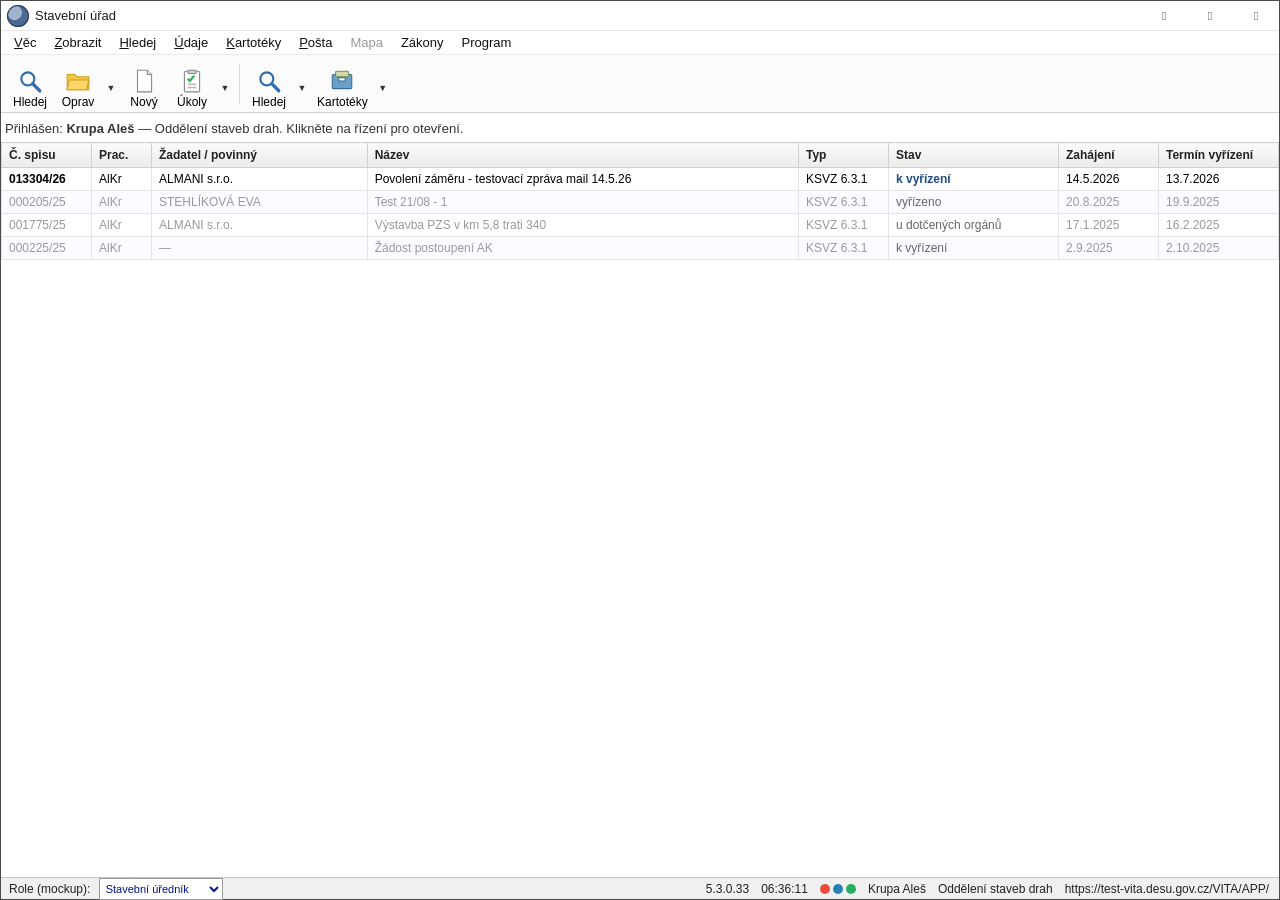
==== commit 792d76c9: "Add files via upload" ====
--- a/index.html
+++ b/index.html
@@ -204,17 +204,29 @@
   <div class="mi" onclick="ctxAction('Znovu načíst')">Znovu načíst</div>
 </div>
 
-<!-- Modal: Přiřadit k č.j. -->
+<!-- Modal: Přiřadit ke spisu -->
 <div class="overlay" id="cjModal">
-  <div class="modal mini" style="width:430px">
-    <div class="m-title">Přiřadit k č.j.<div class="m-x" onclick="closeCjModal()" title="Storno">&#10005;</div></div>
+  <div class="modal mini" style="width:520px">
+    <div class="m-title">Přiřadit ke spisu<div class="m-x" onclick="closeCjModal()" title="Storno">&#10005;</div></div>
     <div class="m-body">
-      <div class="sub" id="cjVec" style="margin-bottom:8px"></div>
-      <label style="display:block;margin-bottom:4px">Číslo jednací spisu, do něhož se vloží</label>
-      <input type="text" id="cjInput" placeholder="např. DESU/013304/26" style="width:100%">
-      <div class="sub" style="margin-top:6px">Pro simulaci stačí zadat libovolnou hodnotu a potvrdit OK.</div>
-    </div>
-    <div class="m-foot"><button class="btn" onclick="cjOk()"><u>O</u>K</button><button class="btn" onclick="closeCjModal()">Storno</button></div>
+      <div style="display:grid;grid-template-columns:54px 1fr;gap:3px 10px;align-items:baseline;margin-bottom:12px">
+        <span class="sub">Č.j.</span><b id="cjInfoCj"></b>
+        <span class="sub">Kdo</span><b id="cjInfoKdo"></b>
+        <span class="sub">Věc</span><b id="cjInfoVec"></b>
+      </div>
+      <div style="display:flex;align-items:center;gap:8px;margin-bottom:10px">
+        <label style="min-width:58px">K č.j.</label>
+        <input type="text" id="cjK1" style="flex:1 1 auto"><span>/</span><input type="text" id="cjK2" style="width:54px">
+      </div>
+      <div style="font-weight:bold;margin:6px 0 6px">Ke spisu</div>
+      <div style="display:flex;align-items:center;gap:8px;margin-bottom:10px">
+        <label style="min-width:58px">Č. spisu</label>
+        <input type="text" id="cjS1" style="flex:1 1 auto"><span>/</span><input type="text" id="cjS2" style="width:54px">
+      </div>
+      <div style="border:1px solid #9a9a9a;background:#fff;height:170px"></div>
+      <div class="sub" style="margin-top:6px">Pro simulaci stačí vyplnit libovolné hodnoty a potvrdit Ok.</div>
+    </div>
+    <div class="m-foot"><button class="btn" onclick="cjOk()"><u>O</u>k</button><button class="btn" onclick="closeCjModal()">Storno</button></div>
   </div>
 </div>
 
@@ -281,16 +293,23 @@
 function kvLoad(){ try{ var s=localStorage.getItem('vita_kv_state'); return s?JSON.parse(s):{}; }catch(e){ return {}; } }
 function kvSave(o){ try{ localStorage.setItem('vita_kv_state', JSON.stringify(o)); }catch(e){} }
 function openCjModal(){
-  var inp=document.getElementById('cjInput'); inp.value='';
-  var vec=document.getElementById('cjVec');
-  vec.textContent = ctxRow ? ('Položka: '+ctxRow.cells[6].textContent.trim()+' — '+ctxRow.cells[5].textContent.trim()) : '';
+  ['cjK1','cjK2','cjS1','cjS2'].forEach(function(id){ var el=document.getElementById(id); if(el) el.value=''; });
+  if(ctxRow){
+    document.getElementById('cjInfoCj').textContent  = ctxRow.cells[1].textContent.trim();
+    document.getElementById('cjInfoKdo').textContent = ctxRow.cells[5].textContent.trim();
+    document.getElementById('cjInfoVec').textContent = ctxRow.cells[6].textContent.trim();
+  }
   document.getElementById('cjModal').classList.add('show');
-  setTimeout(function(){ inp.focus(); }, 30);
+  setTimeout(function(){ var f=document.getElementById('cjK1'); if(f) f.focus(); }, 30);
 }
 function closeCjModal(){ document.getElementById('cjModal').classList.remove('show'); }
+function cjVal(id){ var el=document.getElementById(id); return el?(el.value||'').trim():''; }
 function cjOk(){
-  var cj=document.getElementById('cjInput').value.trim();
-  if(!cj){ toast('Zadejte číslo jednací.'); return; }
+  var k1=cjVal('cjK1'), k2=cjVal('cjK2'), s1=cjVal('cjS1'), s2=cjVal('cjS2');
+  var spis = s1 ? (s1 + (s2?'/'+s2:'')) : '';
+  var kcj  = k1 ? (k1 + (k2?'/'+k2:'')) : '';
+  var rowCj = (ctxRow ? ctxRow.cells[1].textContent.trim() : '') || (document.getElementById('cjInfoCj').textContent||'').trim();
+  var cj = spis || kcj || rowCj || '—';
   var dt='9.6.2026';
   var st=kvLoad();
   st.doplneniCj=cj;
@@ -301,7 +320,7 @@
   ];
   kvSave(st);
   closeCjModal();
-  toast('Doplnění podkladů přiřazeno k č.j. '+cj+'. Dokumenty jsou nyní v SSL — vložíte je v podkladech spisu přes „Přílohy ze SSL".');
+  toast('Doplnění podkladů přiřazeno ke spisu '+cj+'. Dokumenty jsou nyní v SSL — vložíte je v podkladech spisu přes „Přílohy ze SSL".');
 }
 
 // --- seznam řízení úředníka ---
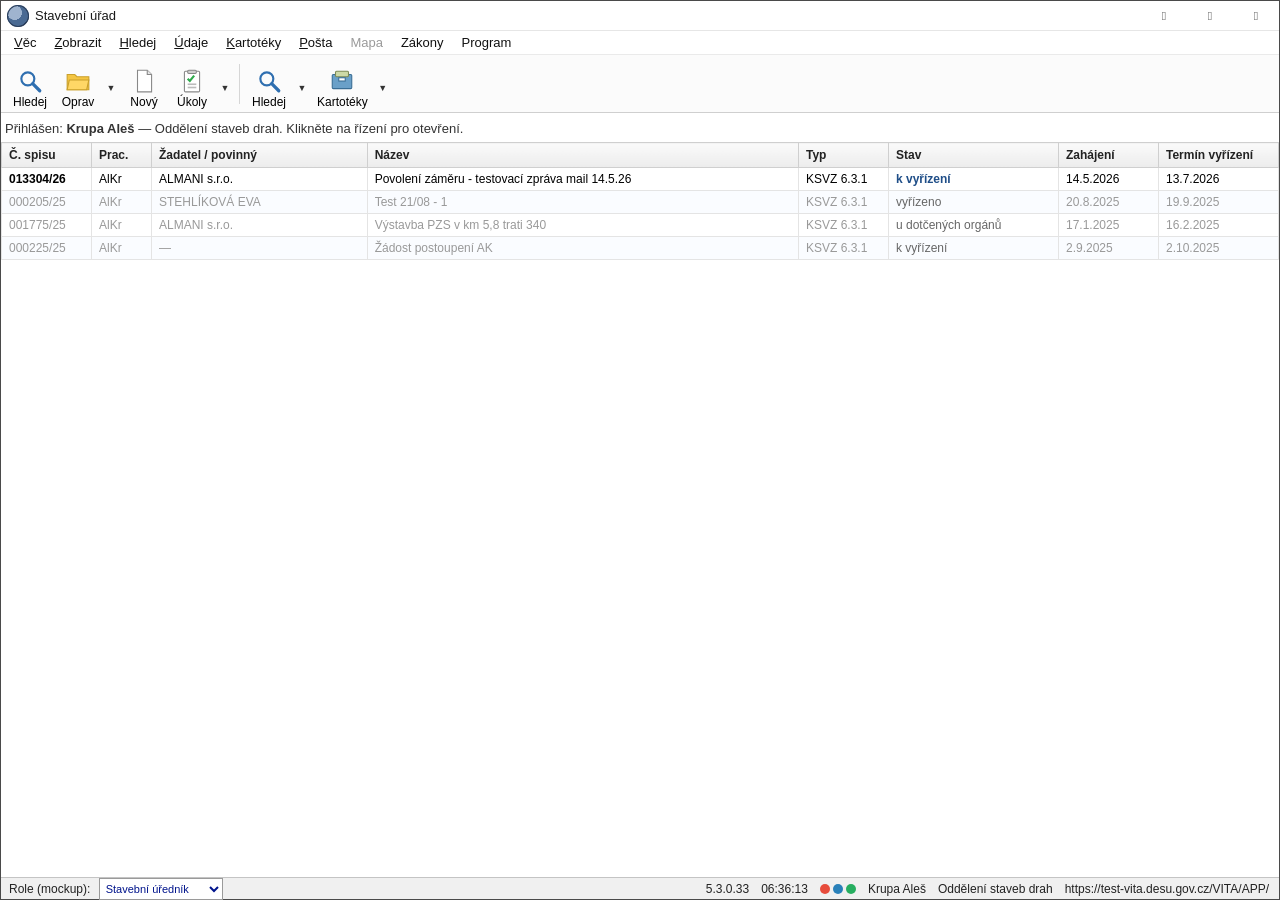
==== commit d2473fe4: "Add files via upload" ====
--- a/index.html
+++ b/index.html
@@ -316,7 +316,7 @@
   st.sslDoplneni=[
     {f:'Doplnění podkladů – průvodní dopis.pdf', cj:cj, dt:dt},
     {f:'Plná moc zástupce.pdf', cj:cj, dt:dt},
-    {f:'Doplněná dokumentace záměru (DSŘ).pdf', cj:cj, dt:dt}
+    {f:'Doplněná situace C.3.pdf', cj:cj, dt:dt}
   ];
   kvSave(st);
   closeCjModal();
@@ -328,7 +328,15 @@
 function kvPrerus(){ try{ var s=localStorage.getItem('vita_kv_state'); if(s){ return !!JSON.parse(s).prerus; } }catch(e){} return false; }
 function kvZahajeni(){ try{ var s=localStorage.getItem('vita_kv_state'); if(s){ return JSON.parse(s).zahajeniZpusob||''; } }catch(e){} return ''; }
 function kvVydano(){ try{ var s=localStorage.getItem('vita_kv_state'); if(s){ return JSON.parse(s).kvVydano||null; } }catch(e){} return null; }
+function kvAll(){ try{ return JSON.parse(localStorage.getItem('vita_kv_state'))||{}; }catch(e){ return {}; } }
+function doplneniInfo(o){
+  if(!o || o.doplneniStav!=='kekontrole') return null;
+  var us=o.doplneniUseky||[], pr=o.prisp||{};
+  var pend=us.filter(function(u){ var p=pr[u]||{}; return p.pod!=='ok'; });
+  return pend.length ? {txt:'kontrola doplnění', cls:'wl-stav-w'} : {txt:'doplněno – k obnovení', cls:'wl-stav-ok'};
+}
 function uStav(){
+  var __d=doplneniInfo(kvAll()); if(__d) return [__d.txt, __d.cls];
   if(kvPrerus()) return ['výzva','wl-stav-w'];
   if(kvVydano()) return ['koord. vyjádření vydáno – k rozhodnutí','wl-stav-ok'];
   var z=kvZahajeni(); if(z) return [z,'wl-stav-k'];
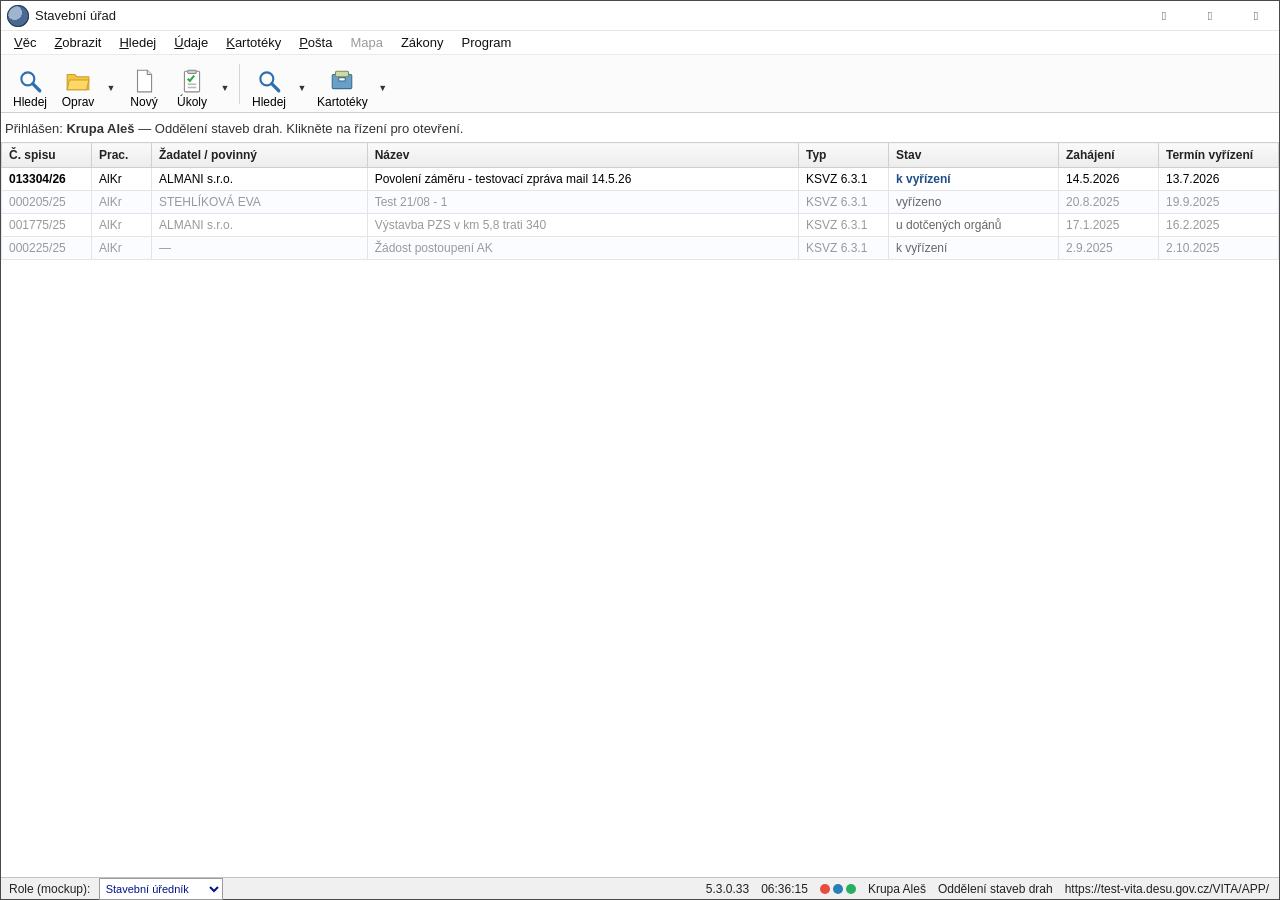
==== commit debe4b59: "Add files via upload" ====
--- a/index.html
+++ b/index.html
@@ -374,5 +374,6 @@
 document.addEventListener('keydown', e=>{ if(e.key==='Escape') closeMenus(); });
 </script>
 
+<script>vitaMsgInit('uradnik');</script>
 </body>
 </html>
--- a/assets/css/vita.css
+++ b/assets/css/vita.css
@@ -596,10 +596,10 @@
 /* === Provenance prvků (sdílené) ===
    src-kv  = prvek převzatý do apl. Stavební úřad z apl. Koordinované vyjádření (tlumená tyrkysová)
    src-new = prvek zcela nový (není v SÚ ani v KV) – tlumená jantarová */
-.vpanel.src-kv > .vp-bar > .vp-bar-lbl { background:linear-gradient(#f2f8f6,#d8eae4); border-color:#7aac9d; }
-.vpanel.src-kv > .vp-bar:hover > .vp-bar-lbl { background:linear-gradient(#ffffff,#cde6df); border-color:#4d8f80; }
-.vpanel.src-kv > .vp-bar > .vp-bar-sum { border-color:#7aac9d; color:#1f5e52; }
-.vpanel.src-kv > .vp-exp > .vp-row > .spine { background:#4d8f80; }
+.app-window:not(.koord-view) .vpanel.src-kv > .vp-bar > .vp-bar-lbl { background:linear-gradient(#f2f8f6,#d8eae4); border-color:#7aac9d; }
+.app-window:not(.koord-view) .vpanel.src-kv > .vp-bar:hover > .vp-bar-lbl { background:linear-gradient(#ffffff,#cde6df); border-color:#4d8f80; }
+.app-window:not(.koord-view) .vpanel.src-kv > .vp-bar > .vp-bar-sum { border-color:#7aac9d; color:#1f5e52; }
+.app-window:not(.koord-view) .vpanel.src-kv > .vp-exp > .vp-row > .spine { background:#4d8f80; }
 .vpanel.src-new > .vp-bar > .vp-bar-lbl { background:linear-gradient(#fbf6ea,#eee1c4); border-color:#cbb077; }
 .vpanel.src-new > .vp-bar:hover > .vp-bar-lbl { background:linear-gradient(#ffffff,#e7d6a8); border-color:#b8862f; }
 .vpanel.src-new > .vp-bar > .vp-bar-sum { border-color:#cbb077; color:#7a5a14; }
@@ -608,3 +608,18 @@
 .tag-new { background:#f7eed6; border:1px solid #cbb077; color:#7a5a14; }
 .accent-kv  { box-shadow: inset 3px 0 0 #4d8f80; }
 .accent-new { box-shadow: inset 3px 0 0 #b8862f; }
+
+/* Celý pohled koordinátora = nový (role navíc, v našem pojetí ji nahrazuje stavební úředník).
+   Jemný jantarový rám + štítek; standardní tlačítka a záložky zůstávají beze změny. */
+.app-window.koord-view { outline:2px solid #b8862f; outline-offset:-2px; }
+.koord-badge { display:none; }
+.app-window.koord-view .koord-badge { display:inline-flex; align-items:center; background:#f7eed6; border:1px solid #cbb077; color:#7a5a14; font-size:11px; line-height:1; padding:2px 8px; border-radius:2px; margin-left:10px; font-weight:normal; }
+
+/* Nová položka v kontextovém menu (jantarová = zcela nová funkcionalita) */
+.ci.ci-new { color:#8a5a12; }
+.ci.ci-new:hover { background:#f7eed6; color:#7a5a14; }
+
+/* Stav řízení v žluté info části přispěvatele (jantarová = nová) */
+.ro-row.ri-new { background:#fbf6ea; border-left:3px solid #cbb077; padding-left:6px; }
+.ro-row.ri-new label { color:#8a5a12; }
+.ro-row.ri-new .v { color:#7a5a14; }
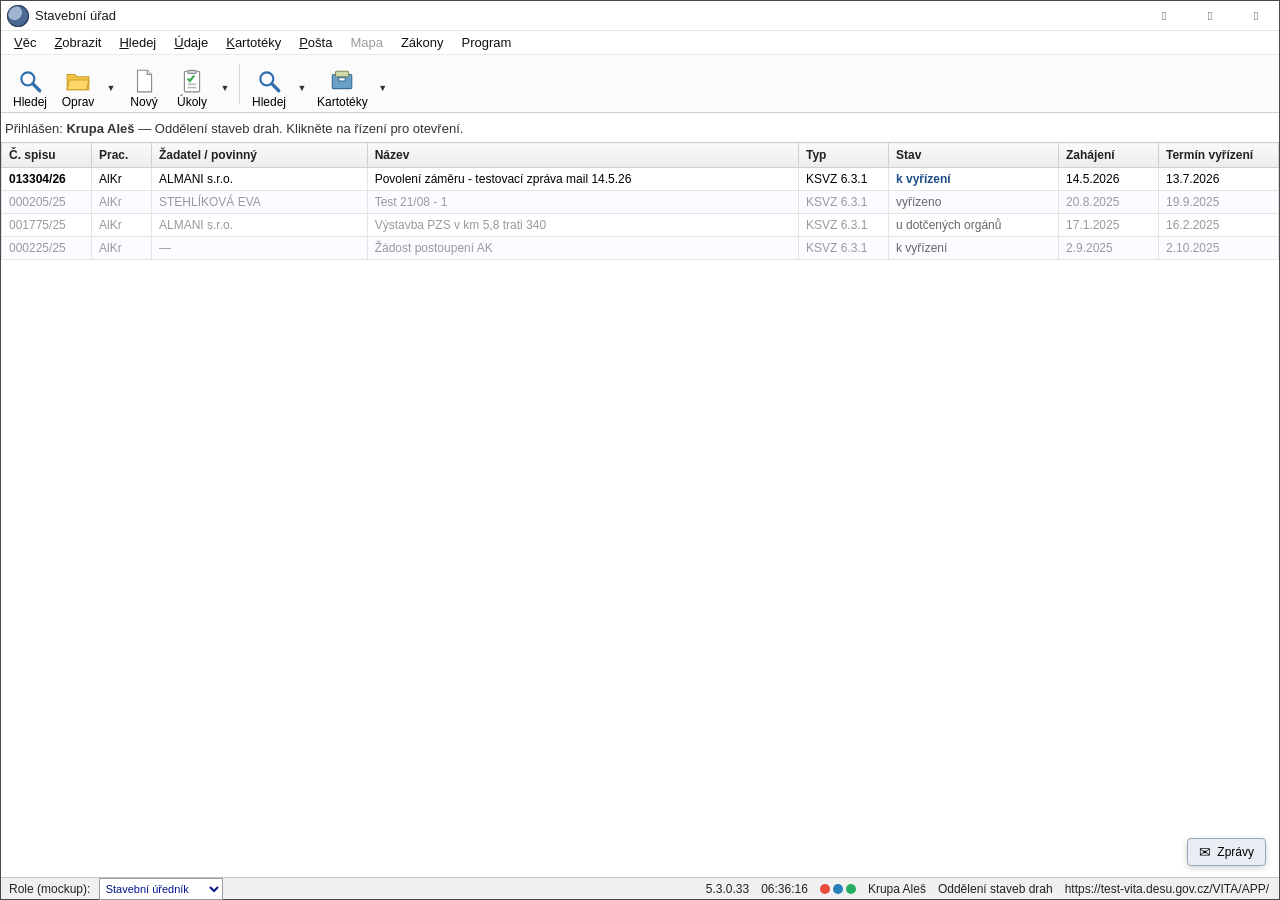
==== commit 2f4b8d73: "Add files via upload" ====
--- a/index.html
+++ b/index.html
@@ -335,8 +335,10 @@
   var pend=us.filter(function(u){ var p=pr[u]||{}; return p.pod!=='ok'; });
   return pend.length ? {txt:'kontrola doplnění', cls:'wl-stav-w'} : {txt:'doplněno – k obnovení', cls:'wl-stav-ok'};
 }
+function vyzadatPending(o){ var pr=(o&&o.prisp)||{}; for(var k in pr){ if(pr[k] && pr[k].extVyzadat && !pr[k].extVyzadano) return true; } return false; }
 function uStav(){
   var __d=doplneniInfo(kvAll()); if(__d) return [__d.txt, __d.cls];
+  if(vyzadatPending(kvAll())) return ['vyžádat DO','wl-stav-w'];
   if(kvPrerus()) return ['výzva','wl-stav-w'];
   if(kvVydano()) return ['koord. vyjádření vydáno – k rozhodnutí','wl-stav-ok'];
   var z=kvZahajeni(); if(z) return [z,'wl-stav-k'];
--- a/assets/css/vita.css
+++ b/assets/css/vita.css
@@ -549,6 +549,7 @@
   .koord-bar .kb-stav.kekontrole { color:#1f6b1f; }
   .koord-bar .kb-back { margin-left:auto; color:#1f4e88; cursor:pointer; text-decoration:underline; }
   #rizeniBody.ro-mode input, #rizeniBody.ro-mode select, #rizeniBody.ro-mode textarea, #rizeniBody.ro-mode [contenteditable] { pointer-events:none; background:#f4f4f4; color:#555; }
+  #rizeniBody.ro-mode #doAssign { pointer-events:auto; background:#fff; color:#222; }
 
   /* ====== VITA potvrzovací dialog (message box) ====== */
   .msgbox { width:430px; max-width:92vw; background:#f0f0f0; border:1px solid #6a6a6a; box-shadow:0 10px 34px rgba(0,0,0,.34); font-family:inherit; }
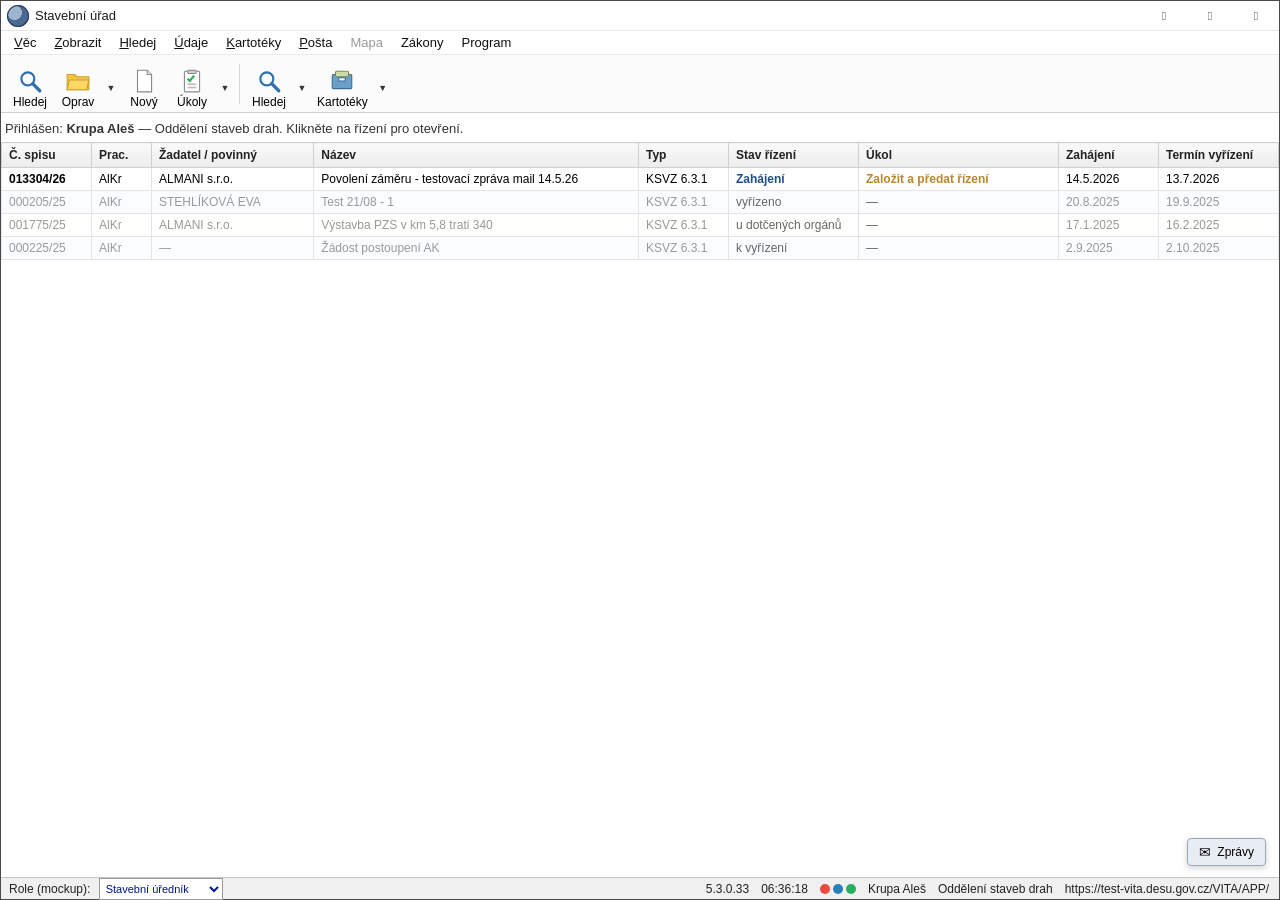
==== commit 6a7fbefd: "Add files via upload" ====
--- a/index.html
+++ b/index.html
@@ -14,6 +14,12 @@
   .wl-stav-x { color:#666; }
   .wl-stav-w { color:#8a5a00; }
   .wl-stav-ok { color:#1c7a3a; font-weight:bold; }
+  .wl-task-act { color:#b8862f; font-weight:bold; }
+  .wl-task-wait { color:#6b7280; }
+  .wl-task-done { color:#1c7a3a; font-weight:bold; }
+  .wl-proc-zah { color:#1f4e88; font-weight:bold; }
+  .wl-proc-stan { color:#6b4ea8; font-weight:bold; }
+  .wl-proc-prer { color:#8a5a00; font-weight:bold; }
 </style>
 </head>
 <body>
@@ -71,7 +77,8 @@
           <th style="min-width:150px">Žadatel / povinný</th>
           <th style="min-width:300px">Název</th>
           <th style="width:90px">Typ</th>
-          <th style="width:170px">Stav</th>
+          <th style="width:130px">Stav řízení</th>
+          <th style="width:200px">Úkol</th>
           <th style="width:100px">Zahájení</th>
           <th style="width:120px">Termín vyřízení</th>
         </tr></thead>
@@ -359,12 +366,12 @@
   URZ.forEach(function(r){
     var tr=document.createElement('tr');
     if(r.aktiv){
-      var s=uStav(); tr.className='active';
+      var pc=vitaProces(), uk=vitaUkolView('uradnik'); tr.className='active';
       tr.onclick=function(){ location.href='pages/zahajeni-rizeni.html?role=uradnik&cj=DESU/'+r.sp+'&vec='+encodeURIComponent(r.nazev); };
-      tr.innerHTML='<td><b>'+r.sp+'</b></td><td>AlKr</td><td>'+r.zad+'</td><td>'+r.nazev+'</td><td>'+r.typ+'</td><td><span class="'+s[1]+'">'+s[0]+'</span></td><td>'+r.zah+'</td><td>'+r.termin+'</td>';
+      tr.innerHTML='<td><b>'+r.sp+'</b></td><td>AlKr</td><td>'+r.zad+'</td><td>'+r.nazev+'</td><td>'+r.typ+'</td><td><span class="'+pc.cls+'">'+pc.txt+'</span></td><td><span class="'+uk.cls+'">'+uk.txt+'</span></td><td>'+r.zah+'</td><td>'+r.termin+'</td>';
     } else {
       tr.className='inactive';
-      tr.innerHTML='<td>'+r.sp+'</td><td>AlKr</td><td>'+r.zad+'</td><td>'+r.nazev+'</td><td>'+r.typ+'</td><td><span class="wl-stav-x">'+r.stav+'</span></td><td>'+r.zah+'</td><td>'+r.termin+'</td>';
+      tr.innerHTML='<td>'+r.sp+'</td><td>AlKr</td><td>'+r.zad+'</td><td>'+r.nazev+'</td><td>'+r.typ+'</td><td><span class="wl-stav-x">'+r.stav+'</span></td><td><span class="wl-stav-x">—</span></td><td>'+r.zah+'</td><td>'+r.termin+'</td>';
     }
     tb.appendChild(tr);
   });
--- a/assets/css/vita.css
+++ b/assets/css/vita.css
@@ -550,6 +550,19 @@
   .koord-bar .kb-back { margin-left:auto; color:#1f4e88; cursor:pointer; text-decoration:underline; }
   #rizeniBody.ro-mode input, #rizeniBody.ro-mode select, #rizeniBody.ro-mode textarea, #rizeniBody.ro-mode [contenteditable] { pointer-events:none; background:#f4f4f4; color:#555; }
   #rizeniBody.ro-mode #doAssign { pointer-events:auto; background:#fff; color:#222; }
+  /* KV editor musí zůstat editovatelný v pohledu koordinátora, dokud není podepsáno */
+  #rizeniBody.ro-mode #kvWrap.kv-editable input, #rizeniBody.ro-mode #kvWrap.kv-editable select, #rizeniBody.ro-mode #kvWrap.kv-editable textarea, #rizeniBody.ro-mode #kvWrap.kv-editable [contenteditable] { pointer-events:auto; background:#fff; color:#222; }
+  #rizeniBody.ro-mode #kvWrap.kv-editable input[readonly] { background:#f4f4f4; color:#555; }
+  /* KV – sbalitelná pole sekce */
+  #kvWrap .kv-field > .kv-edit { display:none; }
+  #kvWrap .kv-field.open > .kv-edit { display:block; }
+  #kvWrap .kv-lbl-tog { cursor:pointer; user-select:none; }
+  #kvWrap .kv-lbl-tog:hover { color:#1f4e88; }
+  #kvWrap .kv-field:not(.open) > .kv-lbl-tog { color:#9a9a9a; font-weight:normal; }
+  #kvWrap .kv-add-hint { color:#1f6b1f; font-weight:normal; font-size:11px; margin-left:6px; }
+  #kvWrap .kv-field.open > .kv-lbl-tog .kv-add-hint { display:none; }
+  #kvWrap .kv-field > .kv-lbl-tog::before { content:"\25B8\00a0"; font-size:10px; color:#888; }
+  #kvWrap .kv-field.open > .kv-lbl-tog::before { content:"\25BE\00a0"; }
 
   /* ====== VITA potvrzovací dialog (message box) ====== */
   .msgbox { width:430px; max-width:92vw; background:#f0f0f0; border:1px solid #6a6a6a; box-shadow:0 10px 34px rgba(0,0,0,.34); font-family:inherit; }
@@ -615,6 +628,11 @@
 .app-window.koord-view { outline:2px solid #b8862f; outline-offset:-2px; }
 .koord-badge { display:none; }
 .app-window.koord-view .koord-badge { display:inline-flex; align-items:center; background:#f7eed6; border:1px solid #cbb077; color:#7a5a14; font-size:11px; line-height:1; padding:2px 8px; border-radius:2px; margin-left:10px; font-weight:normal; }
+/* Nově navržená funkcionalita KS (přepínače + plochy) – jantarové (src-new) schéma, oba pohledy */
+.ks-new { border:1.5px solid #cbb077; background:linear-gradient(#fffdf7,#fbf6ea); border-radius:3px; padding:6px 10px 10px; margin:10px 0; }
+.ks-new-tag { display:inline-flex; align-items:center; gap:6px; background:#f7eed6; border:1px solid #cbb077; color:#7a5a14; font-size:11px; line-height:1; padding:3px 8px; border-radius:2px; font-weight:bold; margin-bottom:6px; }
+.ks-new-tag::before { content:"\25C6"; color:#b8862f; }
+.ks-new #tabKV.tab-on, .ks-new #tabPrisp.tab-on { background:#f3e6c4; border-color:#b8862f; }
 
 /* Nová položka v kontextovém menu (jantarová = zcela nová funkcionalita) */
 .ci.ci-new { color:#8a5a12; }
@@ -624,3 +642,11 @@
 .ro-row.ri-new { background:#fbf6ea; border-left:3px solid #cbb077; padding-left:6px; }
 .ro-row.ri-new label { color:#8a5a12; }
 .ro-row.ri-new .v { color:#7a5a14; }
+
+/* ===== dvouosá matice stavů: jednotné barvení worklistů ===== */
+.wl-task-act { color:#b8862f; font-weight:bold; }   /* tvůj úkol (máš míč) */
+.wl-task-wait { color:#6b7280; }                     /* čeká u jiné role */
+.wl-task-done { color:#1c7a3a; font-weight:bold; }   /* hotovo */
+.wl-proc-zah { color:#1f4e88; font-weight:bold; }    /* Zahájení */
+.wl-proc-stan { color:#6b4ea8; font-weight:bold; }   /* Stanoviska / námitky */
+.wl-proc-prer { color:#8a5a00; font-weight:bold; }   /* Přerušeno */
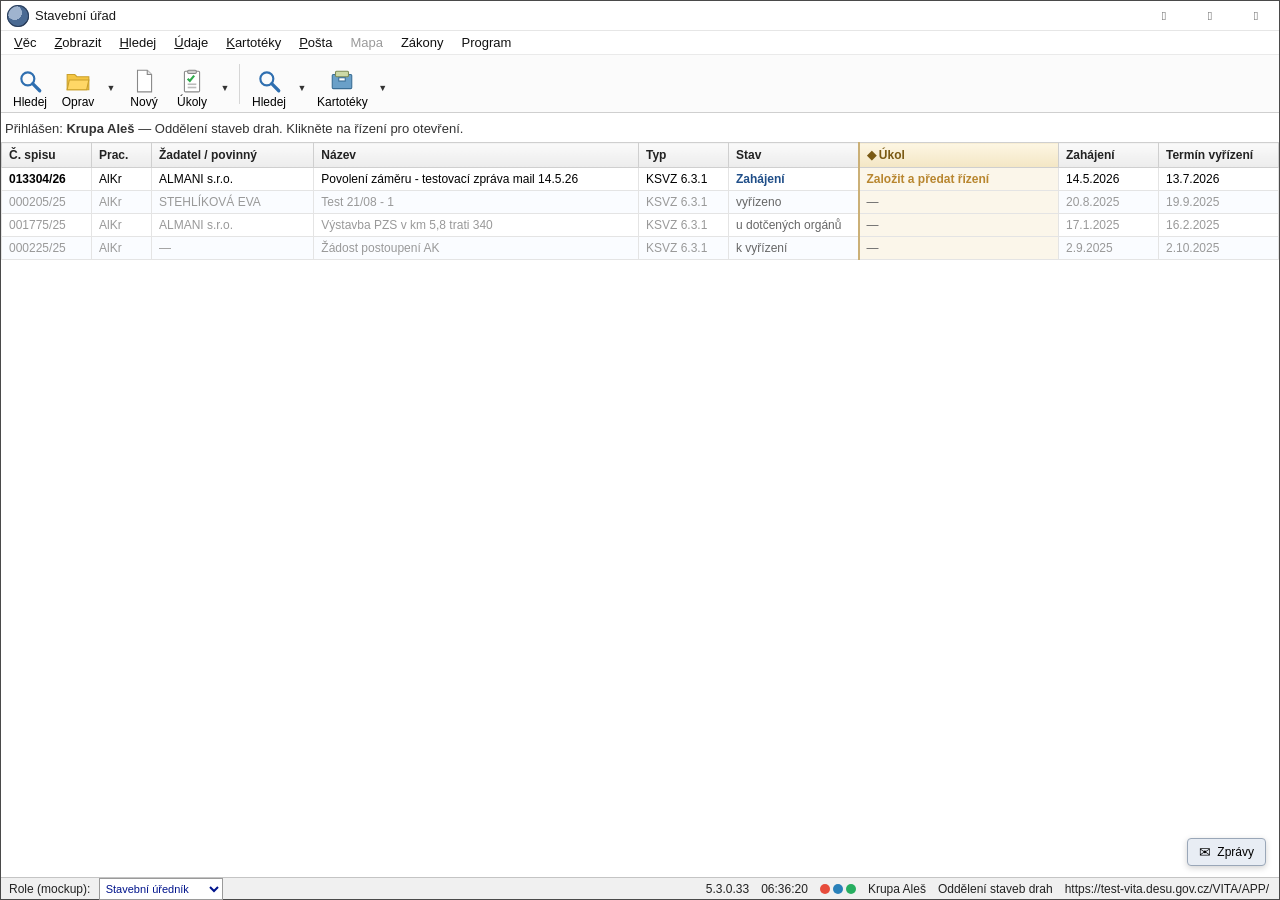
==== commit bcbe0621: "Add files via upload" ====
--- a/index.html
+++ b/index.html
@@ -17,6 +17,8 @@
   .wl-task-act { color:#b8862f; font-weight:bold; }
   .wl-task-wait { color:#6b7280; }
   .wl-task-done { color:#1c7a3a; font-weight:bold; }
+  table.grid thead th.wl-col-ukol { background:linear-gradient(#fdf6e3,#f3e6c4); color:#7a5a14; border-left:2px solid #cbb077; }
+  table.grid tbody td.wl-col-ukol { background:#fbf6ea; border-left:2px solid #cbb077; }
   .wl-proc-zah { color:#1f4e88; font-weight:bold; }
   .wl-proc-stan { color:#6b4ea8; font-weight:bold; }
   .wl-proc-prer { color:#8a5a00; font-weight:bold; }
@@ -77,8 +79,8 @@
           <th style="min-width:150px">Žadatel / povinný</th>
           <th style="min-width:300px">Název</th>
           <th style="width:90px">Typ</th>
-          <th style="width:130px">Stav řízení</th>
-          <th style="width:200px">Úkol</th>
+          <th style="width:130px">Stav</th>
+          <th class="wl-col-ukol" style="width:200px">&#9670; Úkol</th>
           <th style="width:100px">Zahájení</th>
           <th style="width:120px">Termín vyřízení</th>
         </tr></thead>
@@ -368,10 +370,10 @@
     if(r.aktiv){
       var pc=vitaProces(), uk=vitaUkolView('uradnik'); tr.className='active';
       tr.onclick=function(){ location.href='pages/zahajeni-rizeni.html?role=uradnik&cj=DESU/'+r.sp+'&vec='+encodeURIComponent(r.nazev); };
-      tr.innerHTML='<td><b>'+r.sp+'</b></td><td>AlKr</td><td>'+r.zad+'</td><td>'+r.nazev+'</td><td>'+r.typ+'</td><td><span class="'+pc.cls+'">'+pc.txt+'</span></td><td><span class="'+uk.cls+'">'+uk.txt+'</span></td><td>'+r.zah+'</td><td>'+r.termin+'</td>';
+      tr.innerHTML='<td><b>'+r.sp+'</b></td><td>AlKr</td><td>'+r.zad+'</td><td>'+r.nazev+'</td><td>'+r.typ+'</td><td><span class="'+pc.cls+'">'+pc.txt+'</span></td><td class="wl-col-ukol"><span class="'+uk.cls+'">'+uk.txt+'</span></td><td>'+r.zah+'</td><td>'+r.termin+'</td>';
     } else {
       tr.className='inactive';
-      tr.innerHTML='<td>'+r.sp+'</td><td>AlKr</td><td>'+r.zad+'</td><td>'+r.nazev+'</td><td>'+r.typ+'</td><td><span class="wl-stav-x">'+r.stav+'</span></td><td><span class="wl-stav-x">—</span></td><td>'+r.zah+'</td><td>'+r.termin+'</td>';
+      tr.innerHTML='<td>'+r.sp+'</td><td>AlKr</td><td>'+r.zad+'</td><td>'+r.nazev+'</td><td>'+r.typ+'</td><td><span class="wl-stav-x">'+r.stav+'</span></td><td class="wl-col-ukol"><span class="wl-stav-x">—</span></td><td>'+r.zah+'</td><td>'+r.termin+'</td>';
     }
     tb.appendChild(tr);
   });
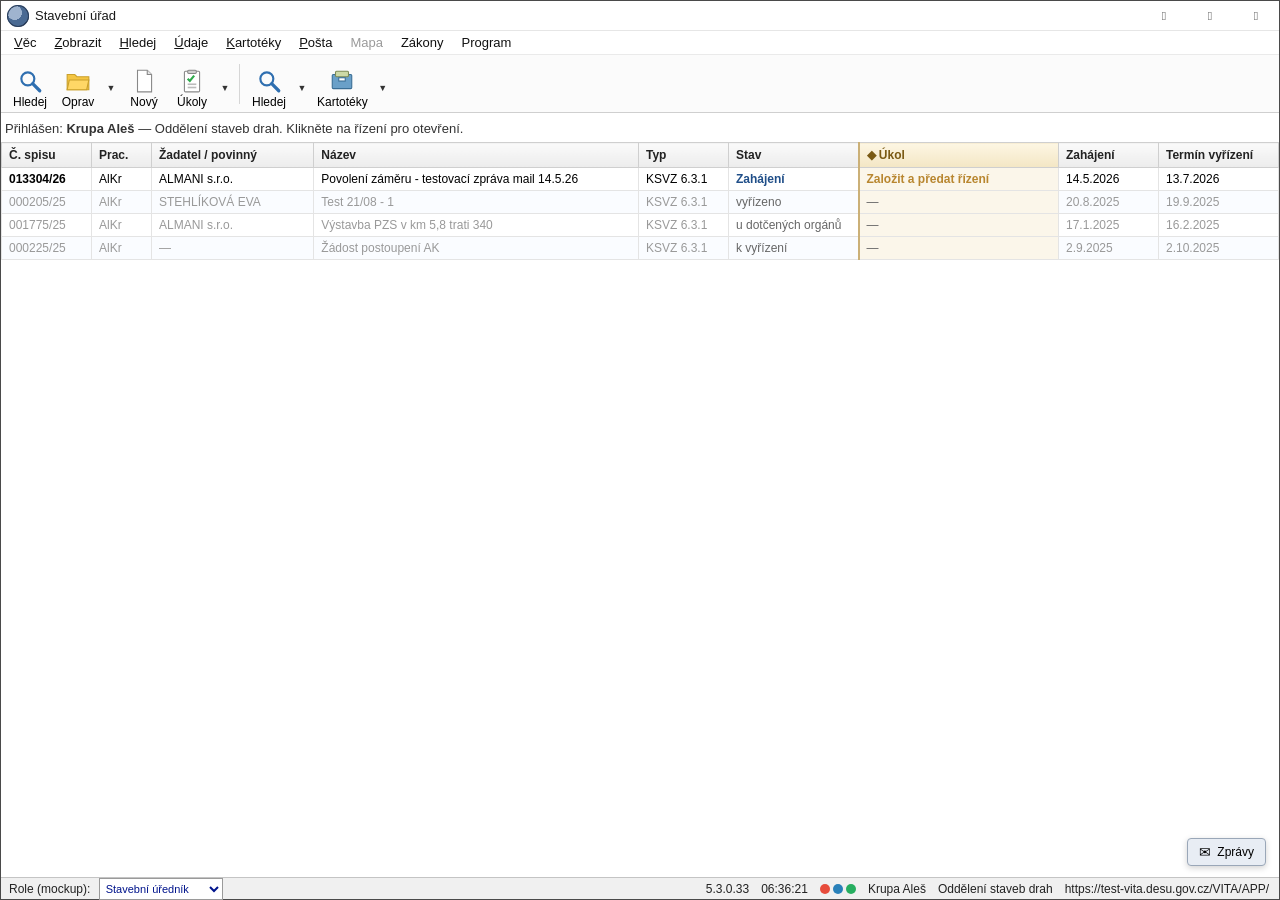
==== commit db7abbfb: "Add files via upload" ====
--- a/index.html
+++ b/index.html
@@ -19,6 +19,20 @@
   .wl-task-done { color:#1c7a3a; font-weight:bold; }
   table.grid thead th.wl-col-ukol { background:linear-gradient(#fdf6e3,#f3e6c4); color:#7a5a14; border-left:2px solid #cbb077; }
   table.grid tbody td.wl-col-ukol { background:#fbf6ea; border-left:2px solid #cbb077; }
+  .content-tabs .ctab.active { background:#e8eef7; font-weight:bold; }
+  table.ukoly { width:100%; border-collapse:collapse; font-size:12.5px; }
+  table.ukoly thead th { position:sticky; top:0; background:#f1f1f1; border:1px solid #c9c9c9; border-left:0; padding:3px 8px; text-align:left; font-weight:normal; color:#111; white-space:nowrap; }
+  table.ukoly thead th:first-child { border-left:1px solid #c9c9c9; }
+  table.ukoly tbody td { border-bottom:1px solid #ededed; padding:2px 8px; white-space:nowrap; color:#111; }
+  table.ukoly tbody tr.uk-weekend td { background:#eef1f8; }
+  table.ukoly tbody tr.uk-task { cursor:pointer; }
+  table.ukoly tbody tr.uk-task:hover { background:#dcecf7; }
+  table.ukoly tbody tr.uk-dyn { background:#fbf6ea; }
+  table.ukoly tbody tr.uk-dyn:hover { background:#f3e8c8; }
+  .uk-den { width:96px; color:#333; }
+  .uk-den .dow { display:inline-block; width:22px; text-align:center; color:#fff; font-size:10px; border-radius:2px; padding:1px 0; margin-right:4px; }
+  .uk-den .dow-wd { background:#2f5fa0; } .uk-den .dow-so { background:#9aa3ad; } .uk-den .dow-ne { background:#c0392b; }
+  .uk-cinnost { font-weight:bold; }
   .wl-proc-zah { color:#1f4e88; font-weight:bold; }
   .wl-proc-stan { color:#6b4ea8; font-weight:bold; }
   .wl-proc-prer { color:#8a5a00; font-weight:bold; }
@@ -57,7 +71,7 @@
     <div class="tbtn" onclick="location.href='pages/zahajeni-rizeni.html'" title="Otevřít / opravit záznam"><svg viewBox="0 0 24 24"><path d="M2 6 h7 l2 2 h11 v12 H2 Z" fill="#f4c542" stroke="#caa02b"/><path d="M4 11 h18 l-2 9 H2 Z" fill="#ffd766" stroke="#caa02b"/></svg><span class="lbl">Oprav</span></div>
     <div class="tb-drop">&#9660;</div>
     <div class="tbtn" onclick="location.href='pages/zahajeni-rizeni.html'" title="Nový záznam"><svg viewBox="0 0 24 24"><path d="M6 2 h9 l4 4 v16 H6 Z" fill="#fff" stroke="#888"/><path d="M15 2 v4 h4" fill="#e6e6e6" stroke="#888"/></svg><span class="lbl">Nový</span></div>
-    <div class="tbtn" title="Úkoly"><svg viewBox="0 0 24 24"><rect x="5" y="3" width="14" height="19" rx="1" fill="#fff" stroke="#888"/><rect x="8" y="2" width="8" height="3" rx="1" fill="#cfcfcf" stroke="#888"/><path d="M8 10 l2 2 4-5" fill="none" stroke="#2faa4c" stroke-width="2"/><line x1="8" y1="15" x2="16" y2="15" stroke="#bbb" stroke-width="1.5"/><line x1="8" y1="18" x2="16" y2="18" stroke="#bbb" stroke-width="1.5"/></svg><span class="lbl">Úkoly</span></div>
+    <div class="tbtn" onclick="showUkoly()" title="Úkoly"><svg viewBox="0 0 24 24"><rect x="5" y="3" width="14" height="19" rx="1" fill="#fff" stroke="#888"/><rect x="8" y="2" width="8" height="3" rx="1" fill="#cfcfcf" stroke="#888"/><path d="M8 10 l2 2 4-5" fill="none" stroke="#2faa4c" stroke-width="2"/><line x1="8" y1="15" x2="16" y2="15" stroke="#bbb" stroke-width="1.5"/><line x1="8" y1="18" x2="16" y2="18" stroke="#bbb" stroke-width="1.5"/></svg><span class="lbl">Úkoly</span></div>
     <div class="tb-drop">&#9660;</div>
     <div class="tb-sep"></div>
     <div class="tbtn" title="Hledej"><svg viewBox="0 0 24 24"><circle cx="10" cy="10" r="6" fill="none" stroke="#2f6fb0" stroke-width="2"/><line x1="14.5" y1="14.5" x2="21" y2="21" stroke="#2f6fb0" stroke-width="3" stroke-linecap="round"/></svg><span class="lbl">Hledej</span></div>
@@ -161,6 +175,32 @@
       </div>
     </div>
 
+    <!-- Nové úkoly (kalendář úředníka) -->
+    <div id="viewUkoly" style="display:none">
+      <div class="content-tabs">
+        <div class="ctab" onclick="ukolyToMail()">Došlá pošta</div>
+        <div class="ctab" onclick="location.href='pages/zahajeni-rizeni.html'">Oprav</div>
+        <div class="ctab active">Nové úkoly</div>
+        <div class="ctab-x" title="Zavřít" onclick="closeUkoly()">&#10005;</div>
+      </div>
+      <div class="mail-area">
+        <div class="mail-grid-wrap">
+          <table class="ukoly">
+            <thead><tr>
+              <th style="width:96px">Den</th>
+              <th style="width:150px">Č. spisu</th>
+              <th style="width:200px">Navrhovatel</th>
+              <th style="width:320px">Název</th>
+              <th style="width:120px">Místo</th>
+              <th style="width:60px">Typ</th>
+              <th>Činnost</th>
+            </tr></thead>
+            <tbody id="ukolyBody"></tbody>
+          </table>
+        </div>
+      </div>
+    </div>
+
   </div>
 
   <!-- STATUS BAR -->
@@ -270,6 +310,51 @@
 // --- přepínání pohledů ---
 function showMail(){ closeMenus(); document.getElementById('viewHome').style.display='none'; document.getElementById('viewMail').style.display='flex'; }
 function closeMail(){ document.getElementById('viewMail').style.display='none'; document.getElementById('viewHome').style.display='block'; }
+
+// --- Nové úkoly (kalendář úředníka) ---
+var UKOLY_STAT = [
+  {date:'2026-6-19', cj:'SZ DESU_skol/00..', navrh:'',              nazev:'test g2 - vita',              misto:'',      typ:'PS', cinnost:'rozhodnutí'},
+  {date:'2026-7-10', cj:'SZ DESU_skol/00..', navrh:'ALMANI s.r.o.', nazev:'Povolení stavby 1 21_4_26',    misto:'Lhota', typ:'PS', cinnost:'rozhodnutí'},
+  {date:'2026-7-19', cj:'SZ DESU_skol/00..', navrh:'',              nazev:'Test ověření dokumentace 3',   misto:'Lhota', typ:'PS', cinnost:'rozhodnutí'},
+  {date:'2026-7-24', cj:'SZ DESU_skol/00..', navrh:'KRUPA ALEŠ',    nazev:'Test vyplnění doručení',       misto:'Lhota', typ:'PS', cinnost:'rozhodnutí'}
+];
+function ukYmd(d){ return d.getFullYear()+'-'+(d.getMonth()+1)+'-'+d.getDate(); }
+function ukDenCell(d){ var DOW=['Ne','Po','Út','St','Čt','Pá','So']; var g=d.getDay(); var cls=g===0?'dow-ne':(g===6?'dow-so':'dow-wd'); return '<td class="uk-den"><span class="dow '+cls+'">'+DOW[g]+'</span> '+d.getDate()+'.'+(d.getMonth()+1)+'.</td>'; }
+function renderUkoly(){
+  var tb=document.getElementById('ukolyBody'); if(!tb) return; tb.innerHTML='';
+  var tasks=UKOLY_STAT.slice();
+  var st=(typeof vitaStLoad==='function')?vitaStLoad():{};
+  var uk=(typeof vitaUkol==='function')?vitaUkol(st):null;
+  var today=new Date(); today.setHours(0,0,0,0);
+  if(uk && uk.owner==='uradnik'){
+    tasks.push({ date:ukYmd(today), cj:'SZ DESU/013304/26', navrh:'ALMANI s.r.o.',
+      nazev:'Povolení záměru - testovací zpráva mail 14.5.26', misto:'Lhota', typ:'PS',
+      cinnost:uk.label, dyn:true,
+      href:"pages/zahajeni-rizeni.html?role=uradnik&cj=DESU/013304/26&vec="+encodeURIComponent('Povolení záměru - testovací zpráva mail 14.5.26') });
+  }
+  var byDate={}; tasks.forEach(function(t){ (byDate[t.date]=byDate[t.date]||[]).push(t); });
+  var d=new Date(today);
+  for(var i=0;i<38;i++){
+    var key=ukYmd(d), g=d.getDay(), dts=byDate[key]||[], weekend=(g===0||g===6);
+    if(dts.length){
+      dts.forEach(function(t,idx){
+        var tr=document.createElement('tr'); tr.className='uk-task'+(t.dyn?' uk-dyn':'');
+        if(t.href){ tr.onclick=(function(h){ return function(){ location.href=h; }; })(t.href); }
+        var den = idx===0 ? ukDenCell(d) : '<td class="uk-den"></td>';
+        tr.innerHTML=den+'<td>'+t.cj+'</td><td>'+t.navrh+'</td><td>'+t.nazev+'</td><td>'+t.misto+'</td><td>'+t.typ+'</td><td class="uk-cinnost">'+t.cinnost+'</td>';
+        tb.appendChild(tr);
+      });
+    } else {
+      var tr=document.createElement('tr'); if(weekend) tr.className='uk-weekend';
+      tr.innerHTML=ukDenCell(d)+'<td></td><td></td><td></td><td></td><td></td><td></td>';
+      tb.appendChild(tr);
+    }
+    d.setDate(d.getDate()+1);
+  }
+}
+function showUkoly(){ closeMenus(); document.getElementById('viewHome').style.display='none'; document.getElementById('viewMail').style.display='none'; document.getElementById('viewUkoly').style.display='flex'; renderUkoly(); }
+function closeUkoly(){ document.getElementById('viewUkoly').style.display='none'; document.getElementById('viewHome').style.display='block'; }
+function ukolyToMail(){ document.getElementById('viewUkoly').style.display='none'; document.getElementById('viewMail').style.display='flex'; }
 
 // --- výběr + kontextové menu na řádcích ---
 let ctxRow = null;
--- a/assets/css/vita.css
+++ b/assets/css/vita.css
@@ -650,3 +650,7 @@
 .wl-proc-zah { color:#1f4e88; font-weight:bold; }    /* Zahájení */
 .wl-proc-stan { color:#6b4ea8; font-weight:bold; }   /* Stanoviska / námitky */
 .wl-proc-prer { color:#8a5a00; font-weight:bold; }   /* Přerušeno */
+
+/* ===== úkolový sloupec = nová KS funkcionalita (jantarová) ===== */
+table.grid thead th.wl-col-ukol { background:linear-gradient(#fdf6e3,#f3e6c4); color:#7a5a14; border-left:2px solid #cbb077; }
+table.grid tbody td.wl-col-ukol { background:#fbf6ea; border-left:2px solid #cbb077; }
